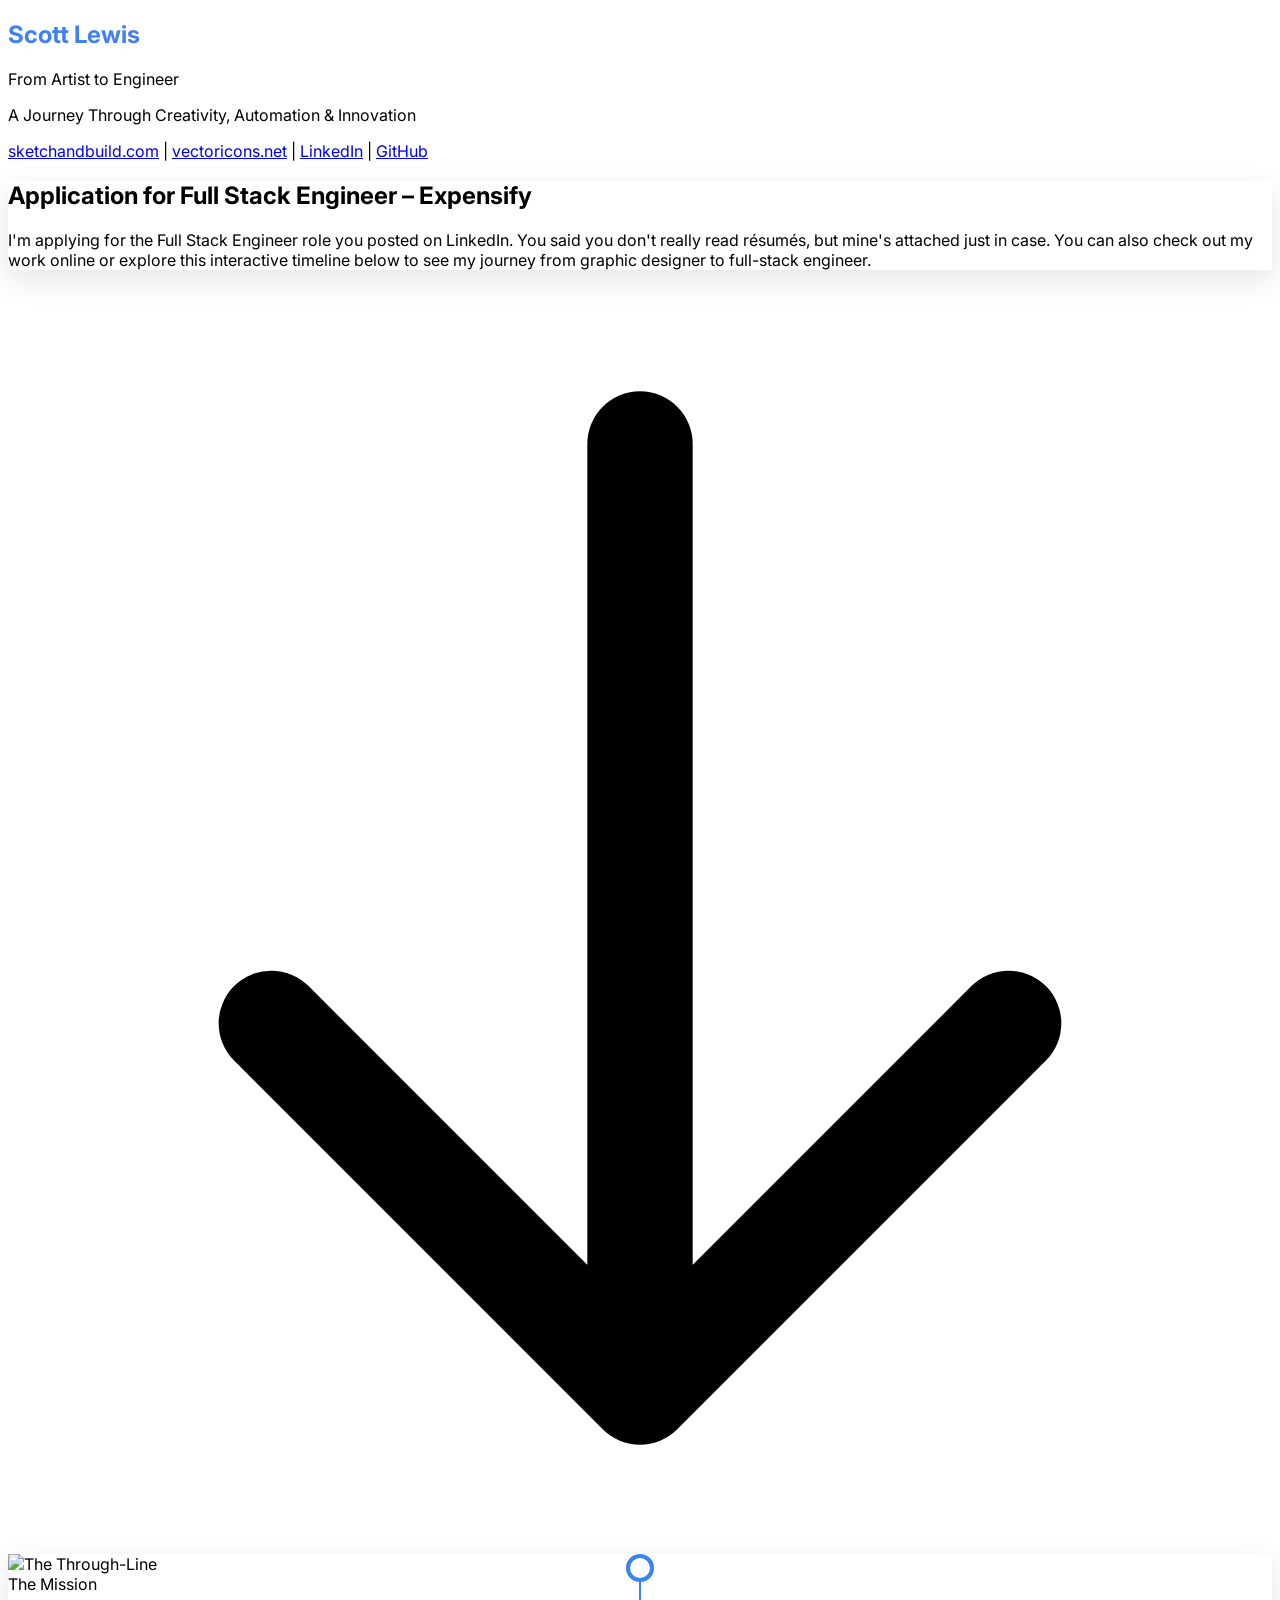
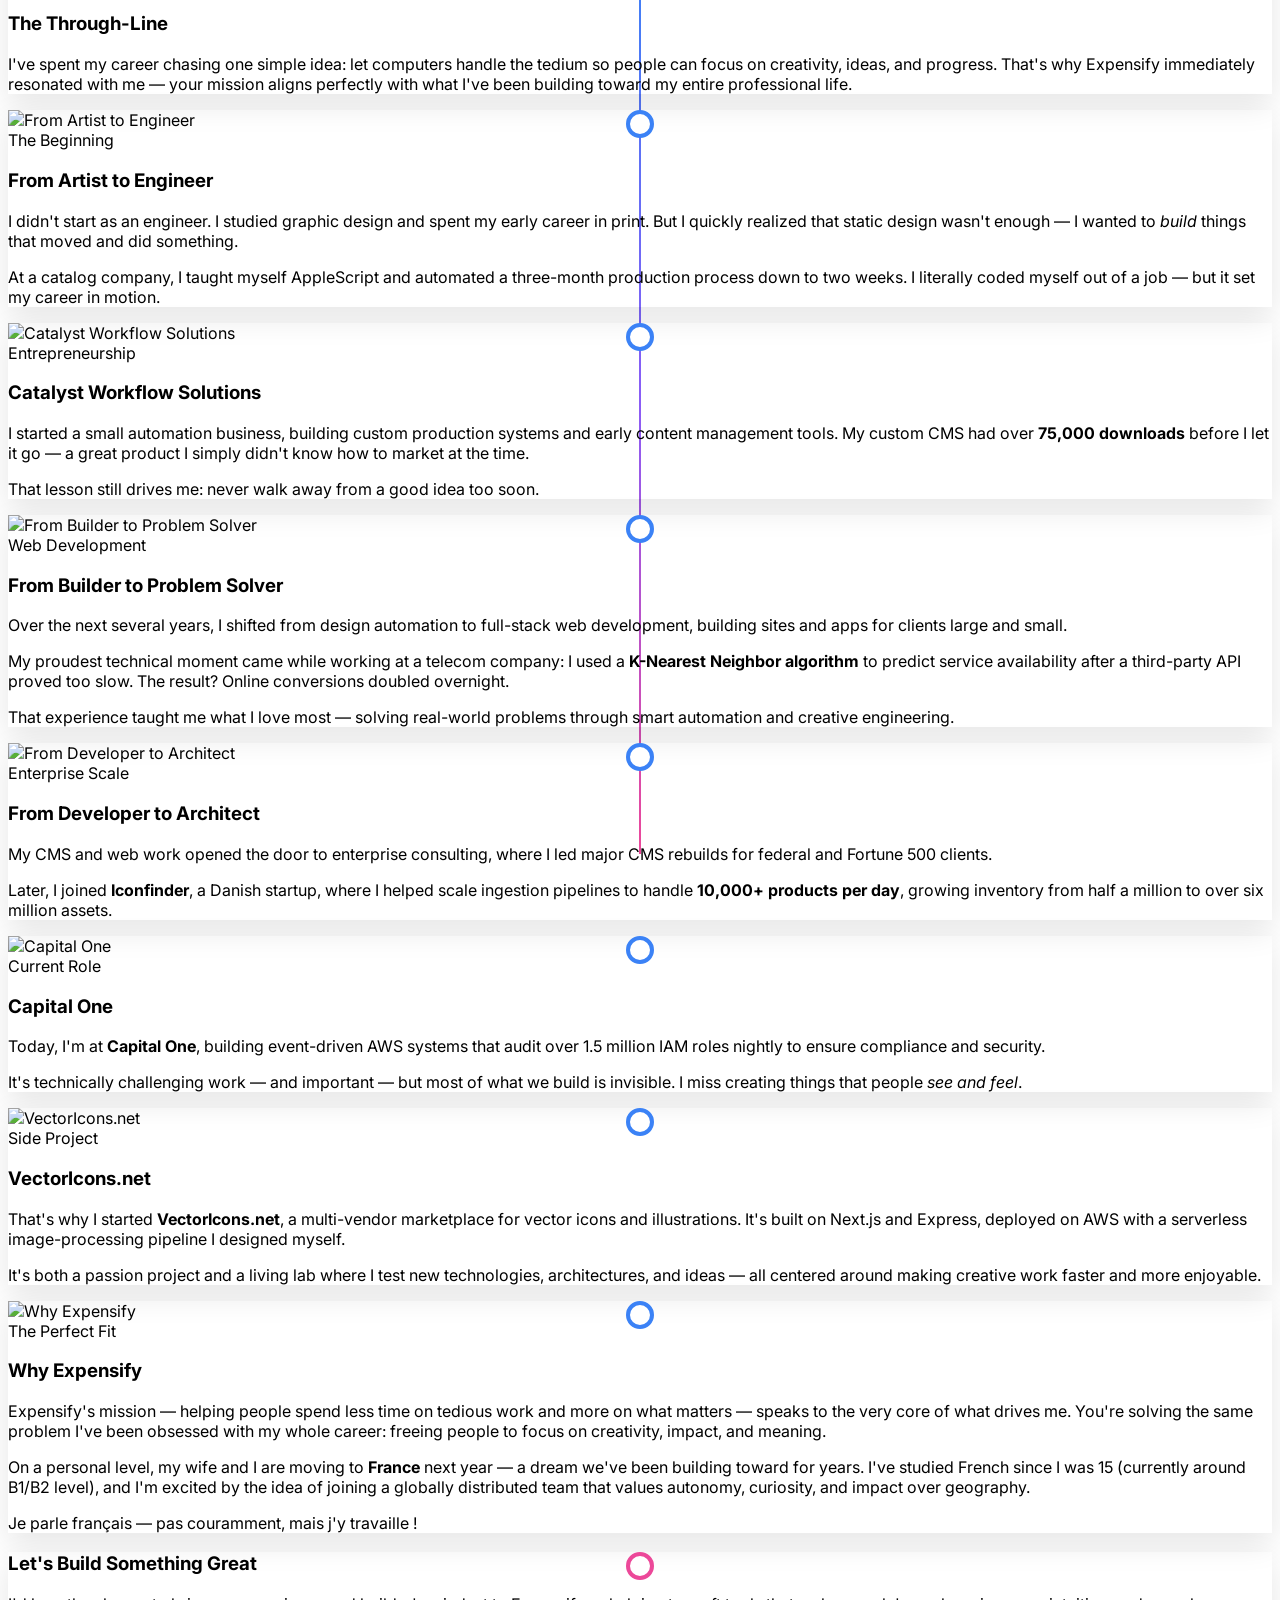
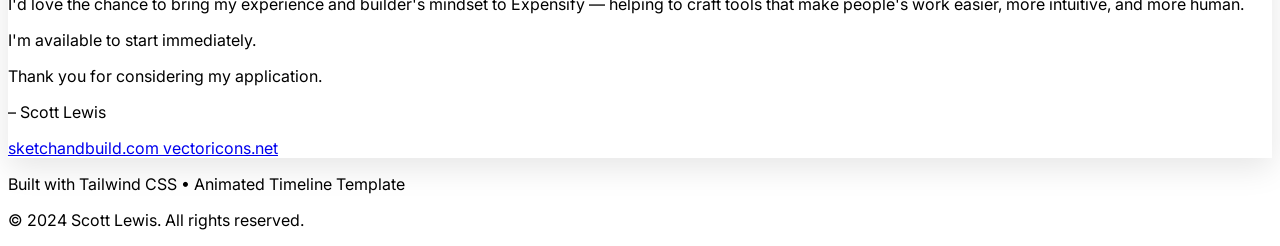
==== index.html @ 3b3d5255 "Add animated career timeline template Created a beautiful single-page scrollable timeline template w" ====
<!DOCTYPE html>
<html lang="en">
<head>
    <meta charset="UTF-8">
    <meta name="viewport" content="width=device-width, initial-scale=1.0">
    <title>Scott Lewis - Career Timeline</title>
    <script src="https://cdn.tailwindcss.com"></script>
    <style>
        @import url('https://fonts.googleapis.com/css2?family=Inter:wght@300;400;600;700&display=swap');

        * {
            font-family: 'Inter', sans-serif;
        }

        .timeline-item {
            opacity: 0;
            transform: translateY(50px);
            transition: opacity 0.8s ease-out, transform 0.8s ease-out;
        }

        .timeline-item.visible {
            opacity: 1;
            transform: translateY(0);
        }

        .timeline-line {
            position: absolute;
            left: 50%;
            transform: translateX(-50%);
            width: 2px;
            height: 100%;
            background: linear-gradient(to bottom, #3b82f6, #8b5cf6, #ec4899);
        }

        @media (max-width: 768px) {
            .timeline-line {
                left: 30px;
            }
        }

        .timeline-dot {
            width: 20px;
            height: 20px;
            border-radius: 50%;
            background: white;
            border: 4px solid #3b82f6;
            position: absolute;
            left: 50%;
            transform: translateX(-50%);
            z-index: 10;
        }

        @media (max-width: 768px) {
            .timeline-dot {
                left: 30px;
            }
        }

        .scroll-smooth {
            scroll-behavior: smooth;
        }

        .gradient-text {
            background: linear-gradient(135deg, #3b82f6, #8b5cf6);
            -webkit-background-clip: text;
            -webkit-text-fill-color: transparent;
            background-clip: text;
        }

        .card-shadow {
            box-shadow: 0 10px 30px rgba(0, 0, 0, 0.1);
            transition: transform 0.3s ease, box-shadow 0.3s ease;
        }

        .card-shadow:hover {
            transform: translateY(-5px);
            box-shadow: 0 20px 40px rgba(0, 0, 0, 0.15);
        }
    </style>
</head>
<body class="bg-gradient-to-br from-slate-50 to-slate-100 scroll-smooth">

    <!-- Hero Section -->
    <section class="min-h-screen flex items-center justify-center px-4 py-20">
        <div class="text-center max-w-4xl mx-auto timeline-item">
            <h1 class="text-6xl md:text-7xl font-bold mb-6 gradient-text">Scott Lewis</h1>
            <p class="text-2xl md:text-3xl text-gray-700 mb-4">From Artist to Engineer</p>
            <p class="text-xl text-gray-600 mb-8">A Journey Through Creativity, Automation & Innovation</p>

            <div class="flex flex-wrap justify-center gap-4 mb-12">
                <a href="https://sketchandbuild.com" target="_blank" class="text-blue-600 hover:text-blue-700 underline">sketchandbuild.com</a>
                <span class="text-gray-400">|</span>
                <a href="https://vectoricons.net" target="_blank" class="text-blue-600 hover:text-blue-700 underline">vectoricons.net</a>
                <span class="text-gray-400">|</span>
                <a href="https://www.linkedin.com/in/scott-lewis-full-stack/" target="_blank" class="text-blue-600 hover:text-blue-700 underline">LinkedIn</a>
                <span class="text-gray-400">|</span>
                <a href="https://github.com/iconifyit" target="_blank" class="text-blue-600 hover:text-blue-700 underline">GitHub</a>
            </div>

            <div class="bg-white rounded-lg p-8 card-shadow max-w-3xl mx-auto">
                <h2 class="text-2xl font-bold text-gray-800 mb-4">Application for Full Stack Engineer – Expensify</h2>
                <p class="text-gray-700 leading-relaxed">
                    I'm applying for the Full Stack Engineer role you posted on LinkedIn. You said you don't really read résumés,
                    but mine's attached just in case. You can also check out my work online or explore this interactive timeline below
                    to see my journey from graphic designer to full-stack engineer.
                </p>
            </div>

            <div class="mt-12">
                <svg class="w-8 h-8 mx-auto text-blue-500 animate-bounce" fill="none" stroke="currentColor" viewBox="0 0 24 24">
                    <path stroke-linecap="round" stroke-linejoin="round" stroke-width="2" d="M19 14l-7 7m0 0l-7-7m7 7V3"></path>
                </svg>
            </div>
        </div>
    </section>

    <!-- Timeline Section -->
    <section class="relative py-20 px-4">
        <div class="max-w-6xl mx-auto">
            <!-- Timeline Line -->
            <div class="timeline-line hidden md:block"></div>

            <!-- The Through-Line -->
            <div class="timeline-item mb-32 relative">
                <div class="timeline-dot hidden md:block"></div>
                <div class="md:w-1/2 md:ml-auto md:pl-12">
                    <div class="bg-white rounded-lg p-8 card-shadow">
                        <div class="mb-6">
                            <img src="https://images.unsplash.com/photo-1451187580459-43490279c0fa?w=800&h=400&fit=crop"
                                 alt="The Through-Line"
                                 class="w-full h-48 object-cover rounded-lg">
                        </div>
                        <span class="inline-block bg-blue-100 text-blue-800 text-sm font-semibold px-3 py-1 rounded-full mb-4">
                            The Mission
                        </span>
                        <h3 class="text-3xl font-bold text-gray-800 mb-4">The Through-Line</h3>
                        <p class="text-gray-700 leading-relaxed">
                            I've spent my career chasing one simple idea: let computers handle the tedium so people can focus on
                            creativity, ideas, and progress. That's why Expensify immediately resonated with me — your mission
                            aligns perfectly with what I've been building toward my entire professional life.
                        </p>
                    </div>
                </div>
            </div>

            <!-- From Artist to Engineer -->
            <div class="timeline-item mb-32 relative">
                <div class="timeline-dot hidden md:block"></div>
                <div class="md:w-1/2 md:pr-12">
                    <div class="bg-white rounded-lg p-8 card-shadow">
                        <div class="mb-6">
                            <img src="https://images.unsplash.com/photo-1513542789411-b6a5d4f31634?w=800&h=400&fit=crop"
                                 alt="From Artist to Engineer"
                                 class="w-full h-48 object-cover rounded-lg">
                        </div>
                        <span class="inline-block bg-purple-100 text-purple-800 text-sm font-semibold px-3 py-1 rounded-full mb-4">
                            The Beginning
                        </span>
                        <h3 class="text-3xl font-bold text-gray-800 mb-4">From Artist to Engineer</h3>
                        <p class="text-gray-700 leading-relaxed mb-4">
                            I didn't start as an engineer. I studied graphic design and spent my early career in print. But I quickly
                            realized that static design wasn't enough — I wanted to <em>build</em> things that moved and did something.
                        </p>
                        <p class="text-gray-700 leading-relaxed">
                            At a catalog company, I taught myself AppleScript and automated a three-month production process down to
                            two weeks. I literally coded myself out of a job — but it set my career in motion.
                        </p>
                    </div>
                </div>
            </div>

            <!-- Catalyst Workflow Solutions -->
            <div class="timeline-item mb-32 relative">
                <div class="timeline-dot hidden md:block"></div>
                <div class="md:w-1/2 md:ml-auto md:pl-12">
                    <div class="bg-white rounded-lg p-8 card-shadow">
                        <div class="mb-6">
                            <img src="https://images.unsplash.com/photo-1460925895917-afdab827c52f?w=800&h=400&fit=crop"
                                 alt="Catalyst Workflow Solutions"
                                 class="w-full h-48 object-cover rounded-lg">
                        </div>
                        <span class="inline-block bg-green-100 text-green-800 text-sm font-semibold px-3 py-1 rounded-full mb-4">
                            Entrepreneurship
                        </span>
                        <h3 class="text-3xl font-bold text-gray-800 mb-4">Catalyst Workflow Solutions</h3>
                        <p class="text-gray-700 leading-relaxed mb-4">
                            I started a small automation business, building custom production systems and early content management tools.
                            My custom CMS had over <strong>75,000 downloads</strong> before I let it go — a great product I simply didn't
                            know how to market at the time.
                        </p>
                        <p class="text-gray-700 leading-relaxed">
                            That lesson still drives me: never walk away from a good idea too soon.
                        </p>
                    </div>
                </div>
            </div>

            <!-- From Builder to Problem Solver -->
            <div class="timeline-item mb-32 relative">
                <div class="timeline-dot hidden md:block"></div>
                <div class="md:w-1/2 md:pr-12">
                    <div class="bg-white rounded-lg p-8 card-shadow">
                        <div class="mb-6">
                            <img src="https://images.unsplash.com/photo-1551288049-bebda4e38f71?w=800&h=400&fit=crop"
                                 alt="From Builder to Problem Solver"
                                 class="w-full h-48 object-cover rounded-lg">
                        </div>
                        <span class="inline-block bg-orange-100 text-orange-800 text-sm font-semibold px-3 py-1 rounded-full mb-4">
                            Web Development
                        </span>
                        <h3 class="text-3xl font-bold text-gray-800 mb-4">From Builder to Problem Solver</h3>
                        <p class="text-gray-700 leading-relaxed mb-4">
                            Over the next several years, I shifted from design automation to full-stack web development, building sites
                            and apps for clients large and small.
                        </p>
                        <p class="text-gray-700 leading-relaxed mb-4">
                            My proudest technical moment came while working at a telecom company: I used a <strong>K-Nearest Neighbor
                            algorithm</strong> to predict service availability after a third-party API proved too slow. The result?
                            Online conversions doubled overnight.
                        </p>
                        <p class="text-gray-700 leading-relaxed">
                            That experience taught me what I love most — solving real-world problems through smart automation and
                            creative engineering.
                        </p>
                    </div>
                </div>
            </div>

            <!-- From Developer to Architect -->
            <div class="timeline-item mb-32 relative">
                <div class="timeline-dot hidden md:block"></div>
                <div class="md:w-1/2 md:ml-auto md:pl-12">
                    <div class="bg-white rounded-lg p-8 card-shadow">
                        <div class="mb-6">
                            <img src="https://images.unsplash.com/photo-1558494949-ef010cbdcc31?w=800&h=400&fit=crop"
                                 alt="From Developer to Architect"
                                 class="w-full h-48 object-cover rounded-lg">
                        </div>
                        <span class="inline-block bg-indigo-100 text-indigo-800 text-sm font-semibold px-3 py-1 rounded-full mb-4">
                            Enterprise Scale
                        </span>
                        <h3 class="text-3xl font-bold text-gray-800 mb-4">From Developer to Architect</h3>
                        <p class="text-gray-700 leading-relaxed mb-4">
                            My CMS and web work opened the door to enterprise consulting, where I led major CMS rebuilds for federal
                            and Fortune 500 clients.
                        </p>
                        <p class="text-gray-700 leading-relaxed">
                            Later, I joined <strong>Iconfinder</strong>, a Danish startup, where I helped scale ingestion pipelines
                            to handle <strong>10,000+ products per day</strong>, growing inventory from half a million to over six
                            million assets.
                        </p>
                    </div>
                </div>
            </div>

            <!-- Capital One -->
            <div class="timeline-item mb-32 relative">
                <div class="timeline-dot hidden md:block"></div>
                <div class="md:w-1/2 md:pr-12">
                    <div class="bg-white rounded-lg p-8 card-shadow">
                        <div class="mb-6">
                            <img src="https://images.unsplash.com/photo-1451187580459-43490279c0fa?w=800&h=400&fit=crop"
                                 alt="Capital One"
                                 class="w-full h-48 object-cover rounded-lg">
                        </div>
                        <span class="inline-block bg-red-100 text-red-800 text-sm font-semibold px-3 py-1 rounded-full mb-4">
                            Current Role
                        </span>
                        <h3 class="text-3xl font-bold text-gray-800 mb-4">Capital One</h3>
                        <p class="text-gray-700 leading-relaxed mb-4">
                            Today, I'm at <strong>Capital One</strong>, building event-driven AWS systems that audit over 1.5 million
                            IAM roles nightly to ensure compliance and security.
                        </p>
                        <p class="text-gray-700 leading-relaxed">
                            It's technically challenging work — and important — but most of what we build is invisible. I miss creating
                            things that people <em>see and feel</em>.
                        </p>
                    </div>
                </div>
            </div>

            <!-- VectorIcons.net -->
            <div class="timeline-item mb-32 relative">
                <div class="timeline-dot hidden md:block"></div>
                <div class="md:w-1/2 md:ml-auto md:pl-12">
                    <div class="bg-white rounded-lg p-8 card-shadow">
                        <div class="mb-6">
                            <img src="https://images.unsplash.com/photo-1558655146-9f40138edfeb?w=800&h=400&fit=crop"
                                 alt="VectorIcons.net"
                                 class="w-full h-48 object-cover rounded-lg">
                        </div>
                        <span class="inline-block bg-pink-100 text-pink-800 text-sm font-semibold px-3 py-1 rounded-full mb-4">
                            Side Project
                        </span>
                        <h3 class="text-3xl font-bold text-gray-800 mb-4">VectorIcons.net</h3>
                        <p class="text-gray-700 leading-relaxed mb-4">
                            That's why I started <strong>VectorIcons.net</strong>, a multi-vendor marketplace for vector icons and
                            illustrations. It's built on Next.js and Express, deployed on AWS with a serverless image-processing
                            pipeline I designed myself.
                        </p>
                        <p class="text-gray-700 leading-relaxed">
                            It's both a passion project and a living lab where I test new technologies, architectures, and ideas —
                            all centered around making creative work faster and more enjoyable.
                        </p>
                    </div>
                </div>
            </div>

            <!-- Why Expensify -->
            <div class="timeline-item mb-32 relative">
                <div class="timeline-dot hidden md:block"></div>
                <div class="md:w-1/2 md:pr-12">
                    <div class="bg-white rounded-lg p-8 card-shadow">
                        <div class="mb-6">
                            <img src="https://images.unsplash.com/photo-1522071820081-009f0129c71c?w=800&h=400&fit=crop"
                                 alt="Why Expensify"
                                 class="w-full h-48 object-cover rounded-lg">
                        </div>
                        <span class="inline-block bg-blue-100 text-blue-800 text-sm font-semibold px-3 py-1 rounded-full mb-4">
                            The Perfect Fit
                        </span>
                        <h3 class="text-3xl font-bold text-gray-800 mb-4">Why Expensify</h3>
                        <p class="text-gray-700 leading-relaxed mb-4">
                            Expensify's mission — helping people spend less time on tedious work and more on what matters — speaks
                            to the very core of what drives me. You're solving the same problem I've been obsessed with my whole
                            career: freeing people to focus on creativity, impact, and meaning.
                        </p>
                        <p class="text-gray-700 leading-relaxed">
                            On a personal level, my wife and I are moving to <strong>France</strong> next year — a dream we've been
                            building toward for years. I've studied French since I was 15 (currently around B1/B2 level), and I'm
                            excited by the idea of joining a globally distributed team that values autonomy, curiosity, and impact
                            over geography.
                        </p>
                        <p class="text-gray-700 leading-relaxed mt-4 italic">
                            Je parle français — pas couramment, mais j'y travaille !
                        </p>
                    </div>
                </div>
            </div>

            <!-- Closing -->
            <div class="timeline-item mb-20 relative">
                <div class="timeline-dot hidden md:block" style="border-color: #ec4899;"></div>
                <div class="md:w-1/2 md:ml-auto md:pl-12">
                    <div class="bg-gradient-to-br from-blue-500 to-purple-600 rounded-lg p-8 card-shadow text-white">
                        <h3 class="text-3xl font-bold mb-4">Let's Build Something Great</h3>
                        <p class="leading-relaxed mb-6">
                            I'd love the chance to bring my experience and builder's mindset to Expensify — helping to craft tools
                            that make people's work easier, more intuitive, and more human.
                        </p>
                        <p class="leading-relaxed mb-6">
                            I'm available to start immediately.
                        </p>
                        <p class="text-xl font-semibold">
                            Thank you for considering my application.
                        </p>
                        <p class="mt-6 text-2xl font-bold">
                            – Scott Lewis
                        </p>
                        <div class="flex flex-wrap gap-4 mt-6">
                            <a href="https://sketchandbuild.com" target="_blank"
                               class="bg-white text-blue-600 px-4 py-2 rounded-lg font-semibold hover:bg-gray-100 transition">
                                sketchandbuild.com
                            </a>
                            <a href="https://vectoricons.net" target="_blank"
                               class="bg-white text-purple-600 px-4 py-2 rounded-lg font-semibold hover:bg-gray-100 transition">
                                vectoricons.net
                            </a>
                        </div>
                    </div>
                </div>
            </div>

        </div>
    </section>

    <!-- Footer -->
    <footer class="bg-gray-900 text-white py-12 px-4">
        <div class="max-w-4xl mx-auto text-center">
            <p class="text-gray-400 mb-4">
                Built with Tailwind CSS • Animated Timeline Template
            </p>
            <p class="text-gray-500 text-sm">
                © 2024 Scott Lewis. All rights reserved.
            </p>
        </div>
    </footer>

    <script>
        // Intersection Observer for scroll animations
        const observerOptions = {
            threshold: 0.1,
            rootMargin: '0px 0px -100px 0px'
        };

        const observer = new IntersectionObserver((entries) => {
            entries.forEach(entry => {
                if (entry.isIntersecting) {
                    entry.target.classList.add('visible');
                }
            });
        }, observerOptions);

        // Observe all timeline items
        document.addEventListener('DOMContentLoaded', () => {
            const timelineItems = document.querySelectorAll('.timeline-item');
            timelineItems.forEach(item => {
                observer.observe(item);
            });
        });
    </script>
</body>
</html>
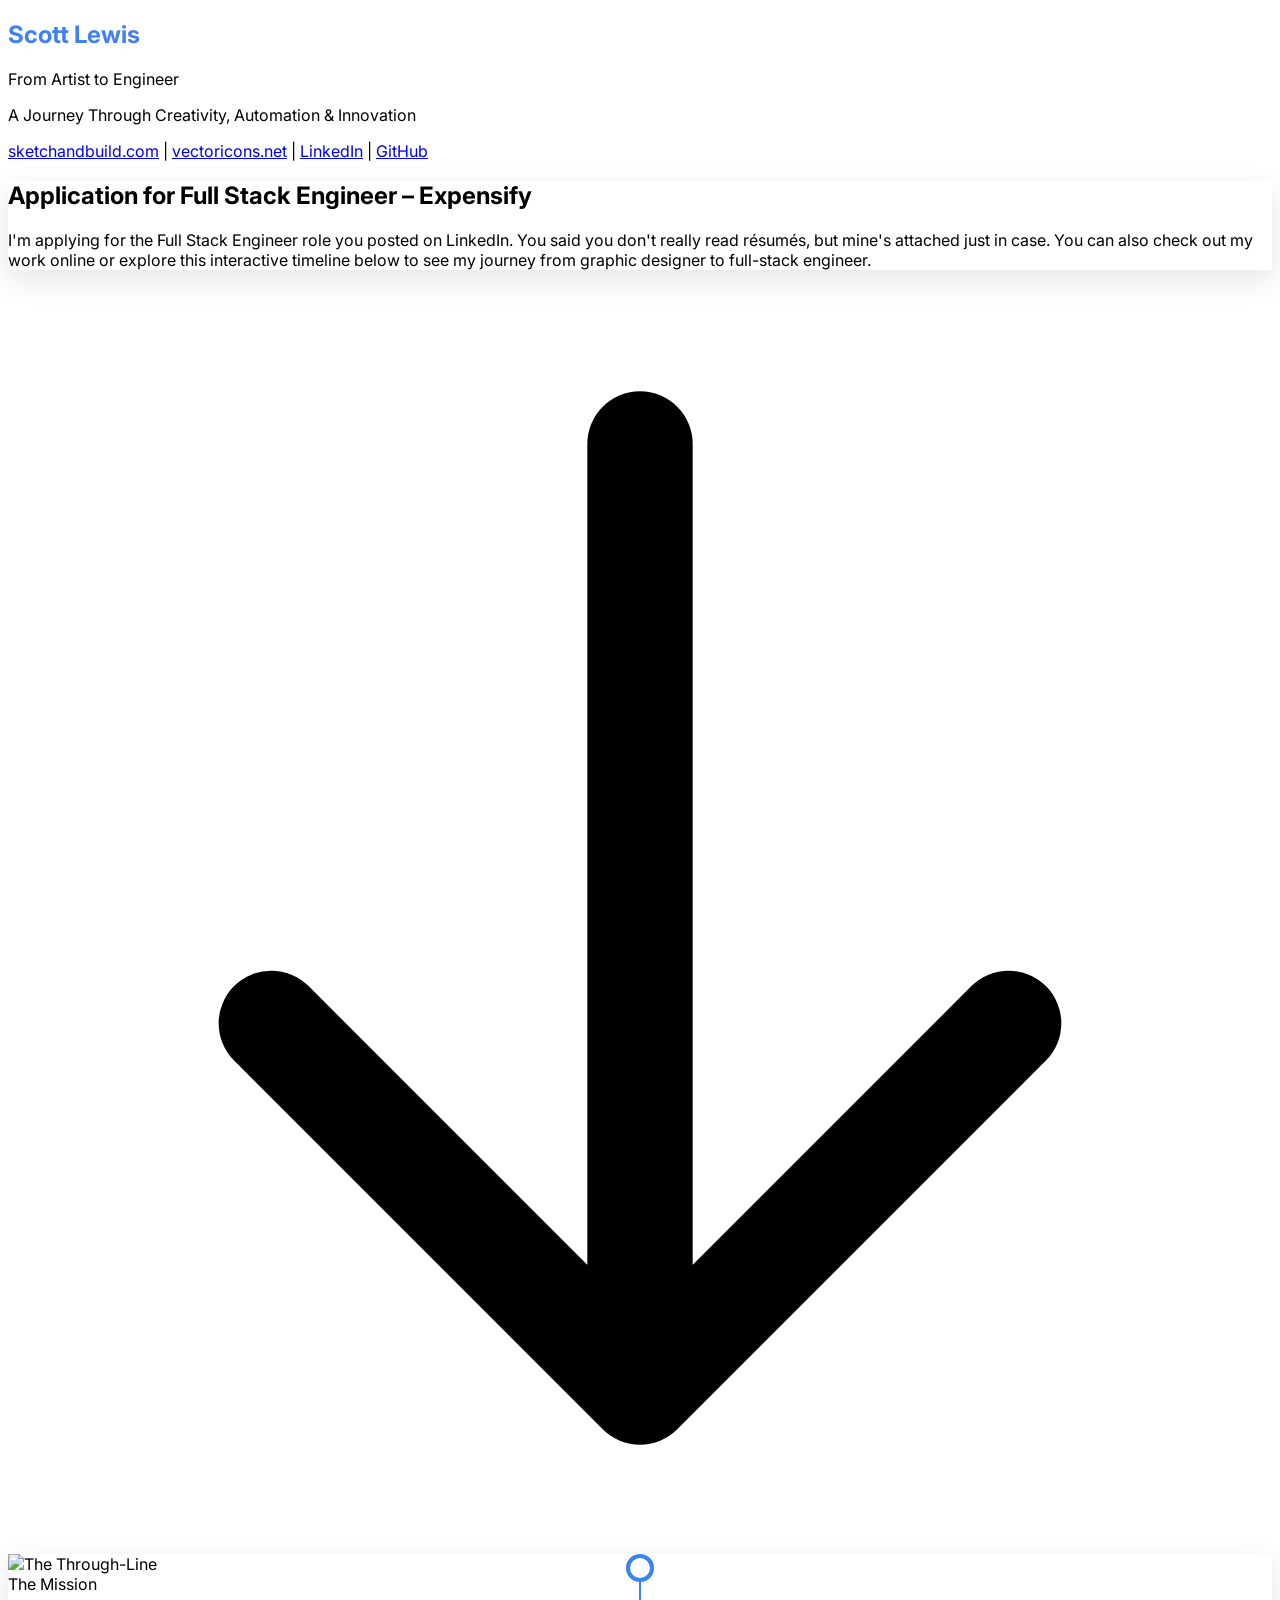
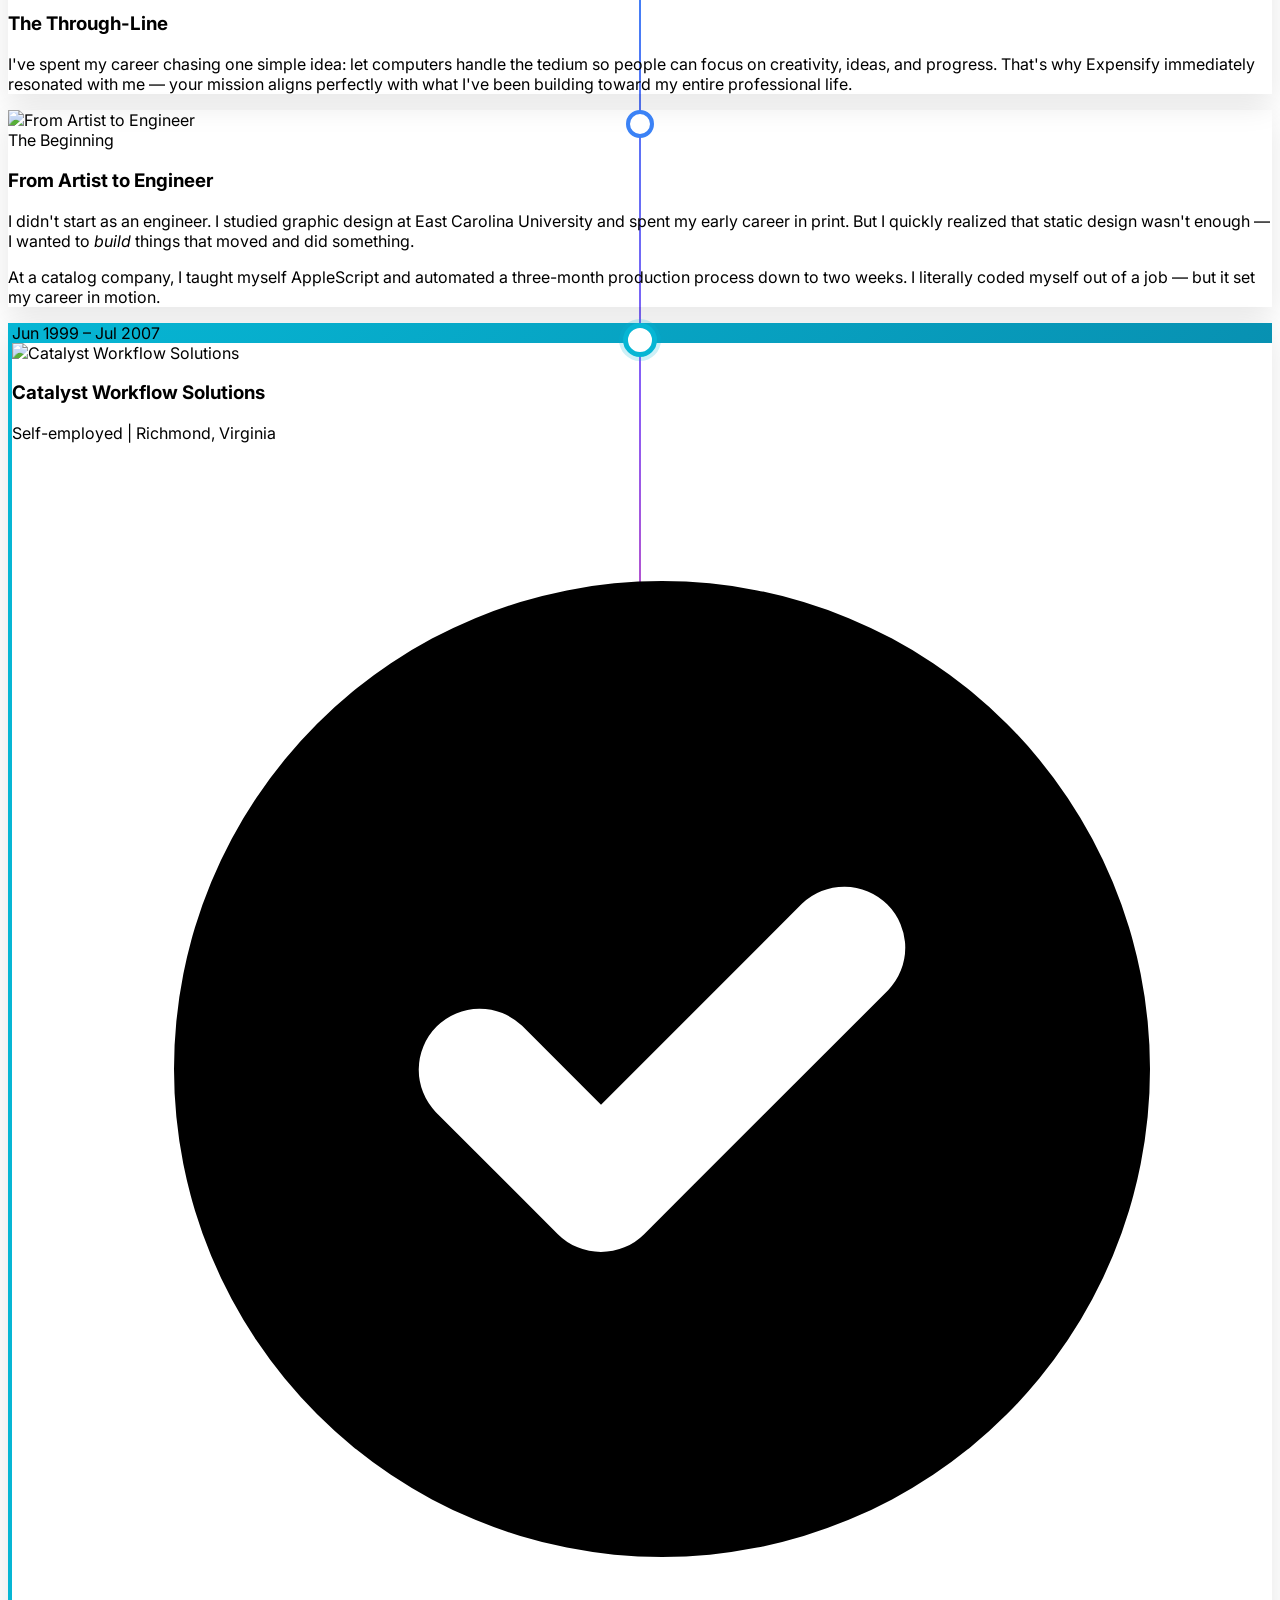
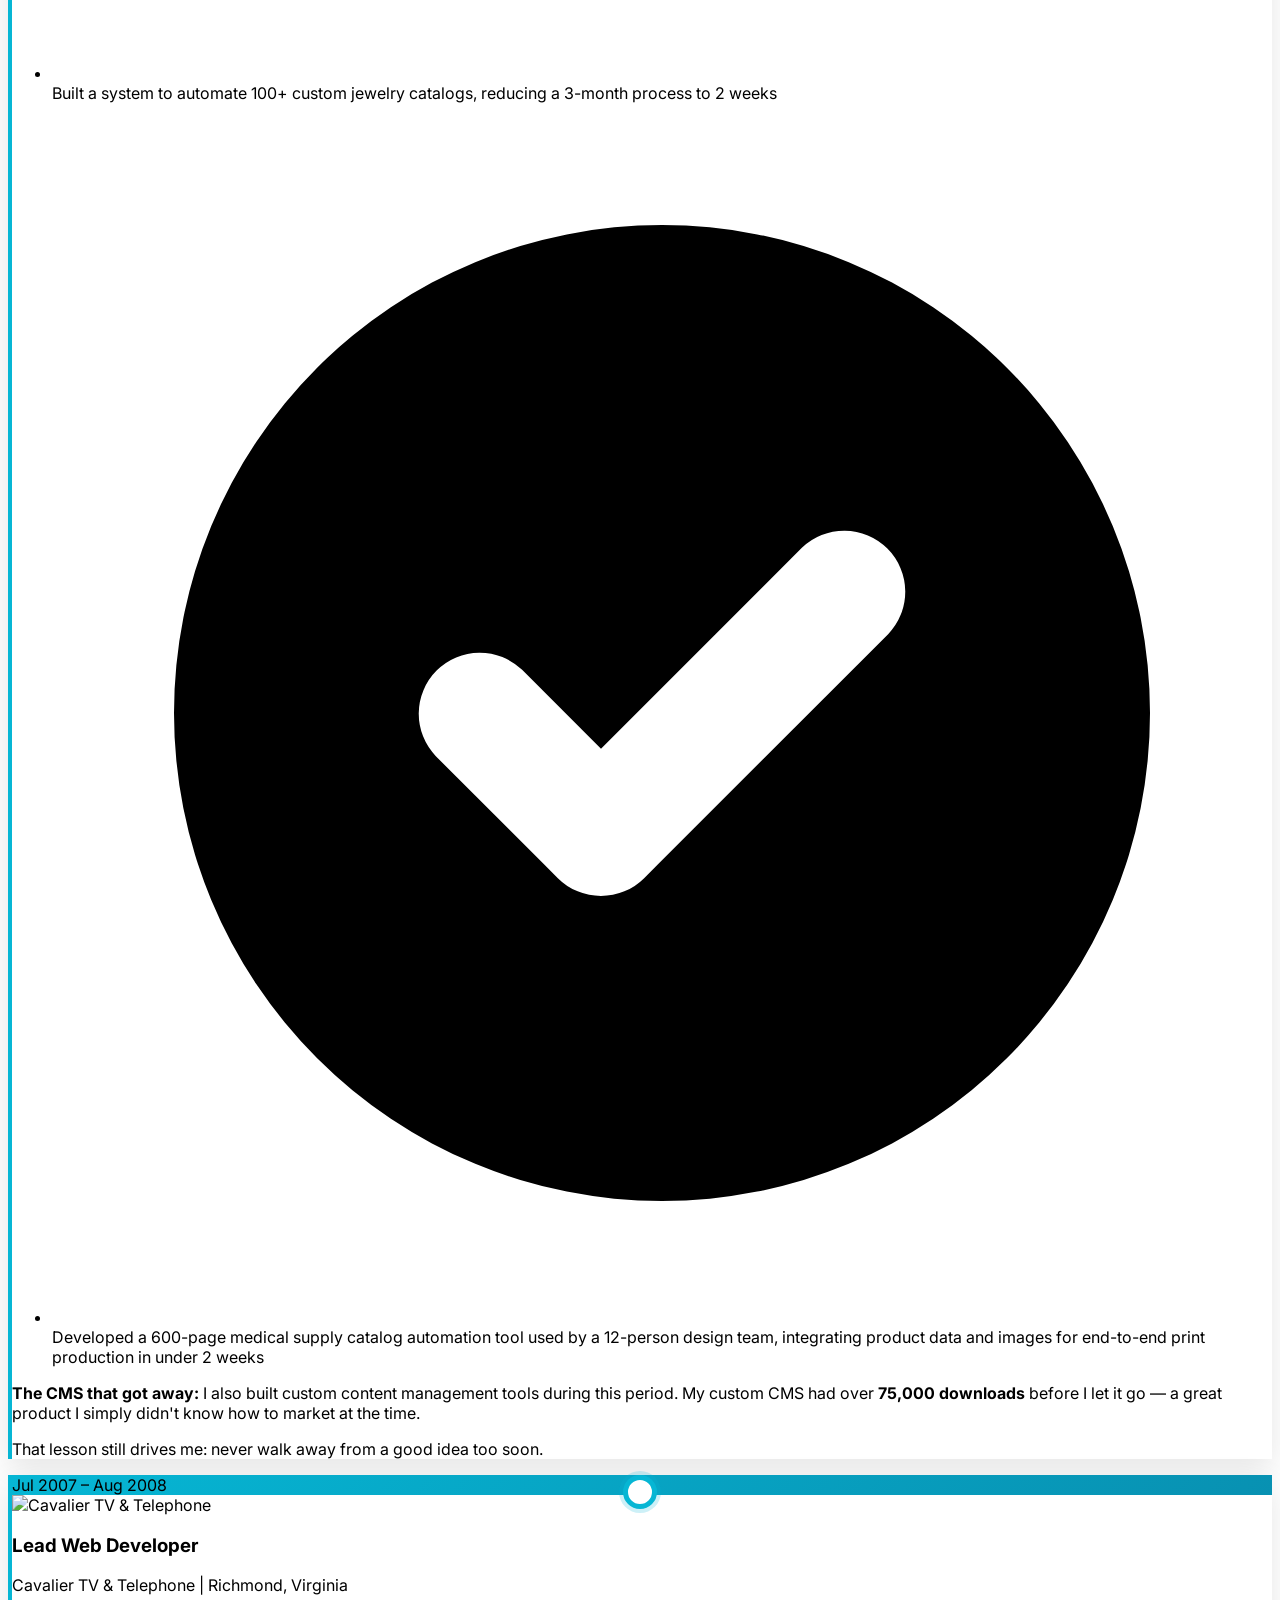
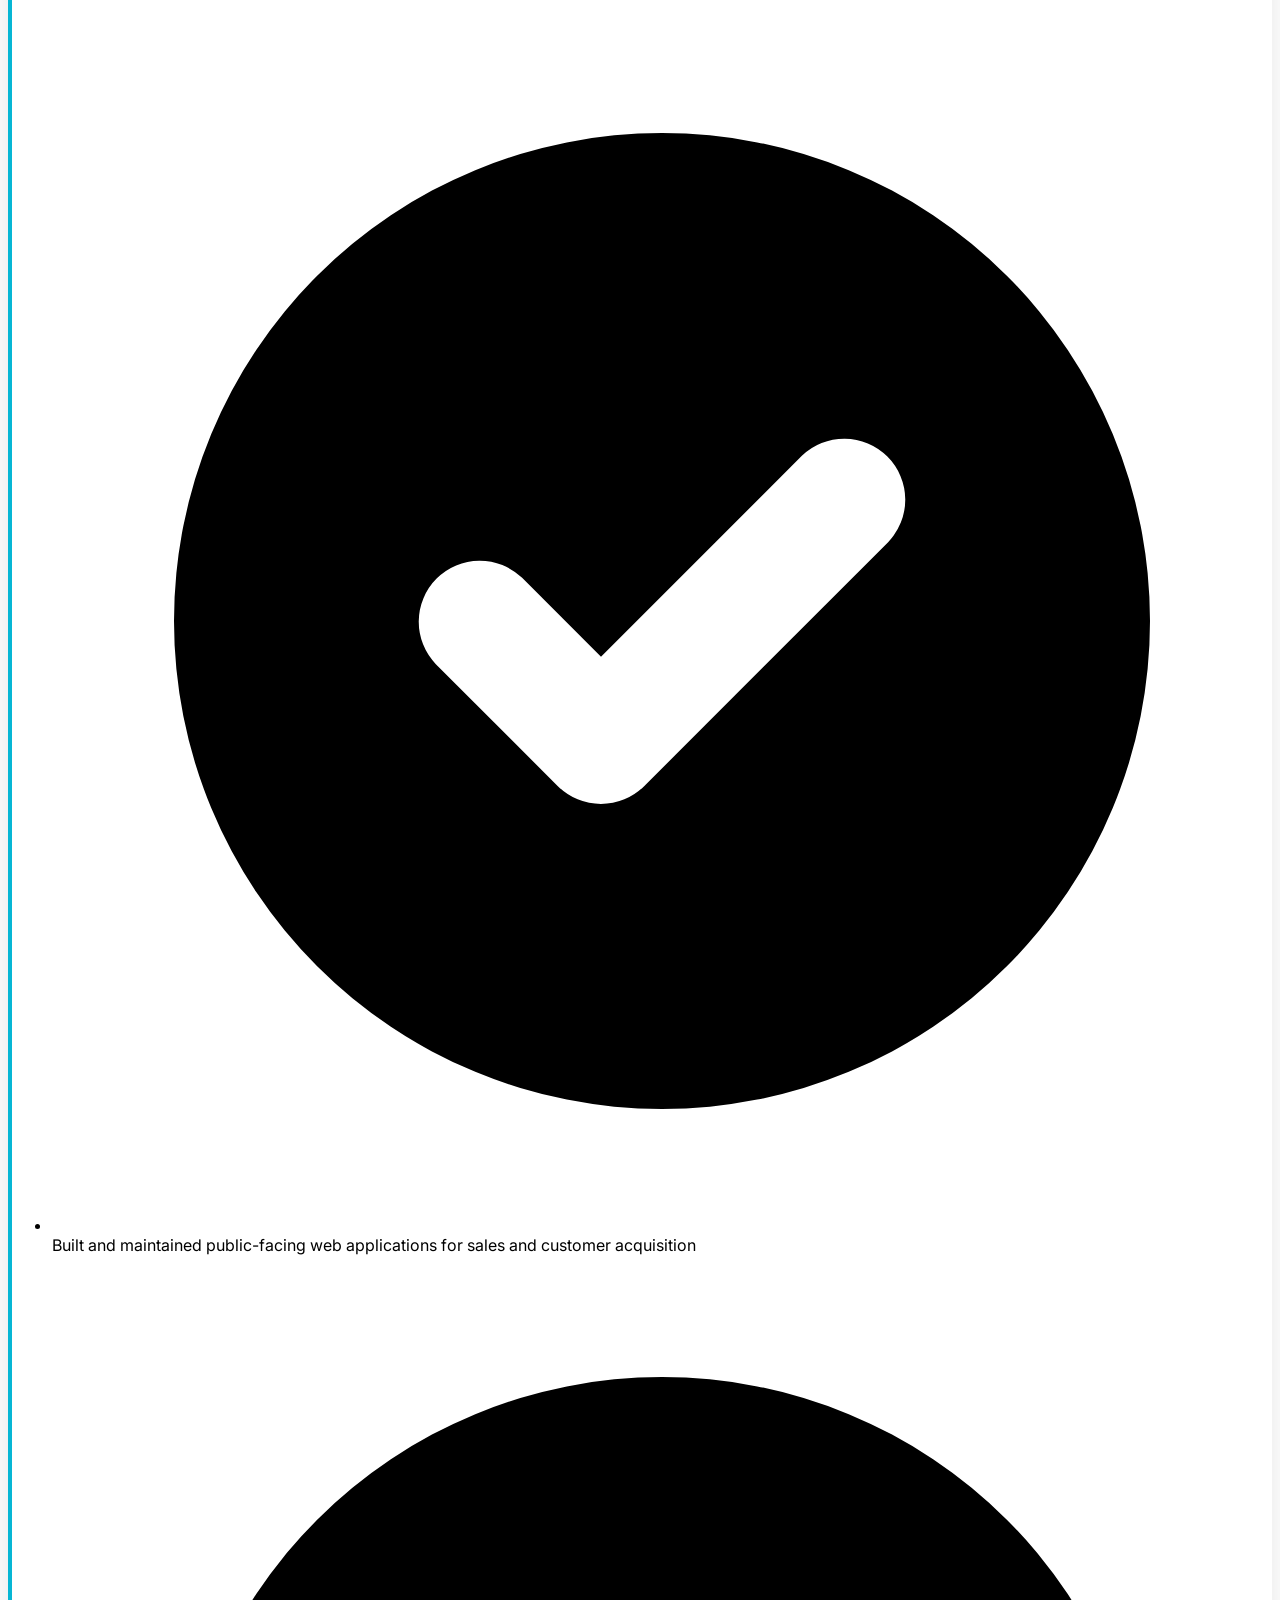
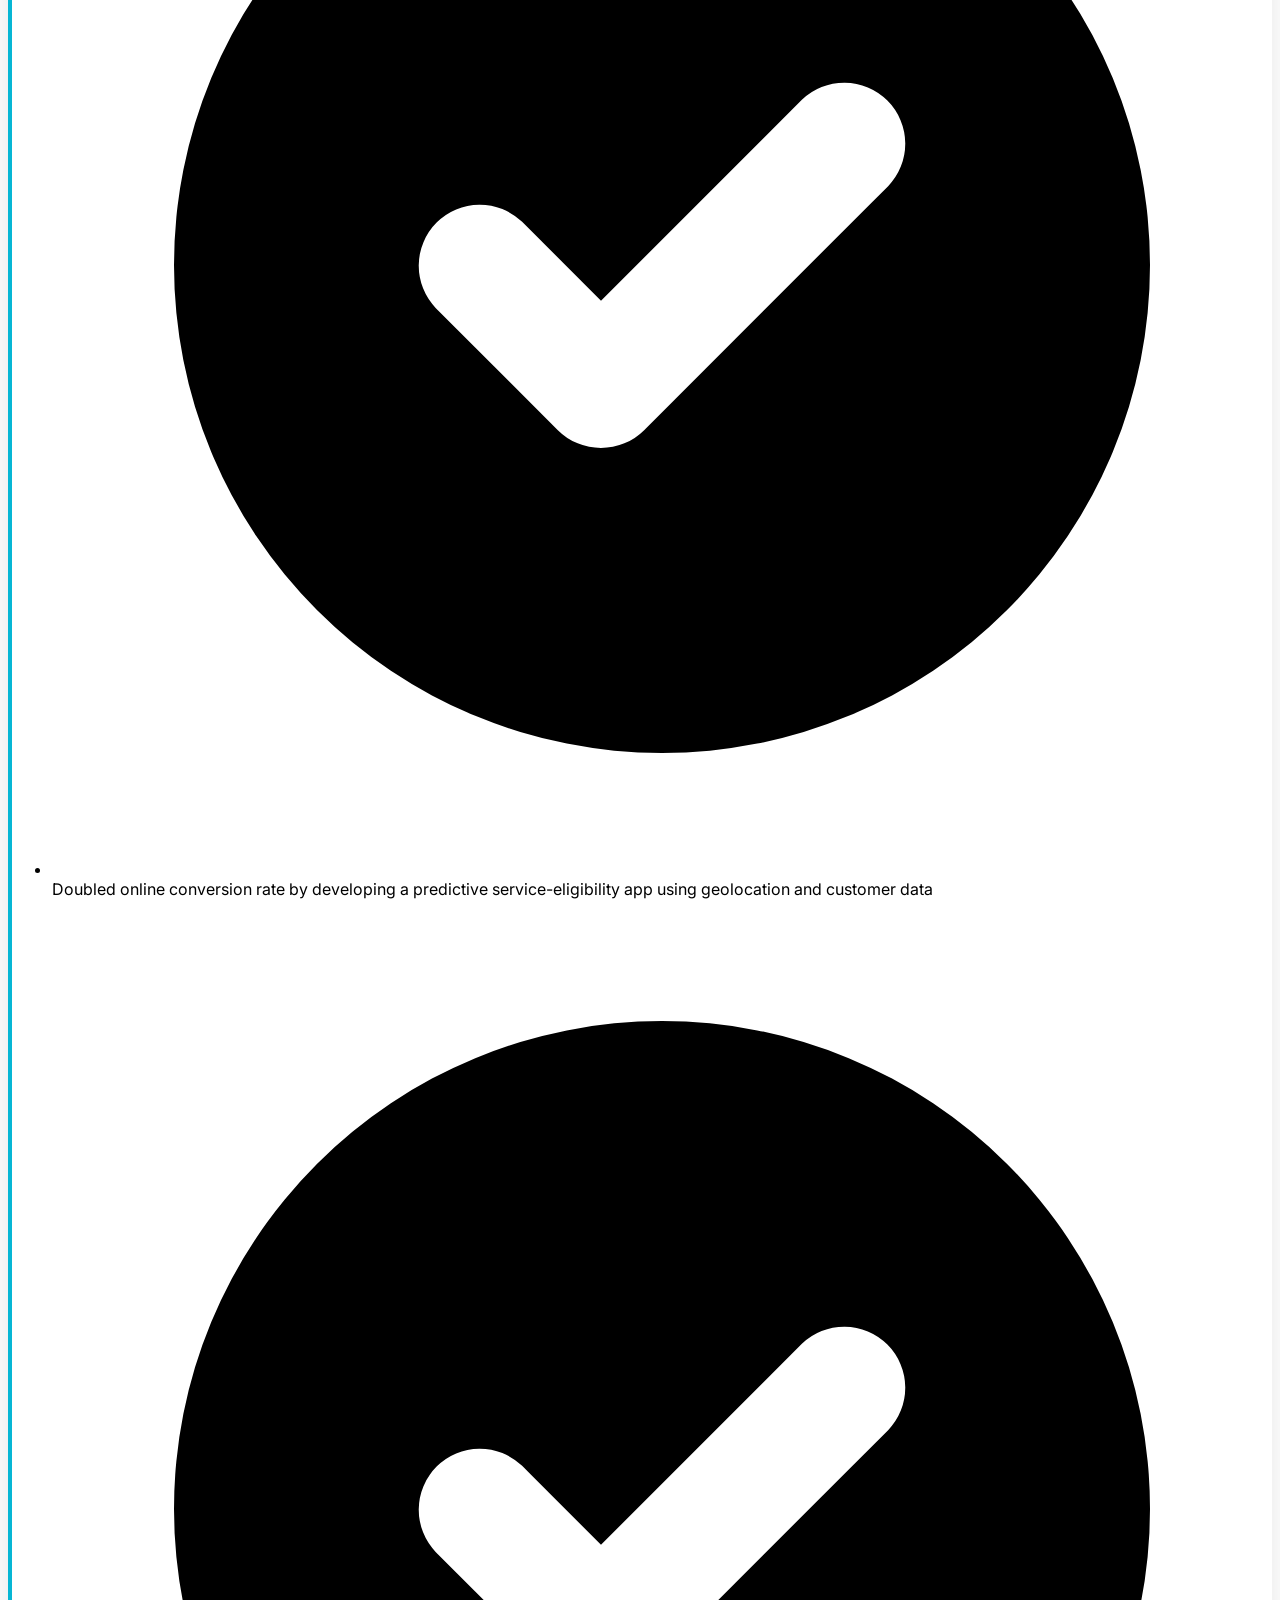
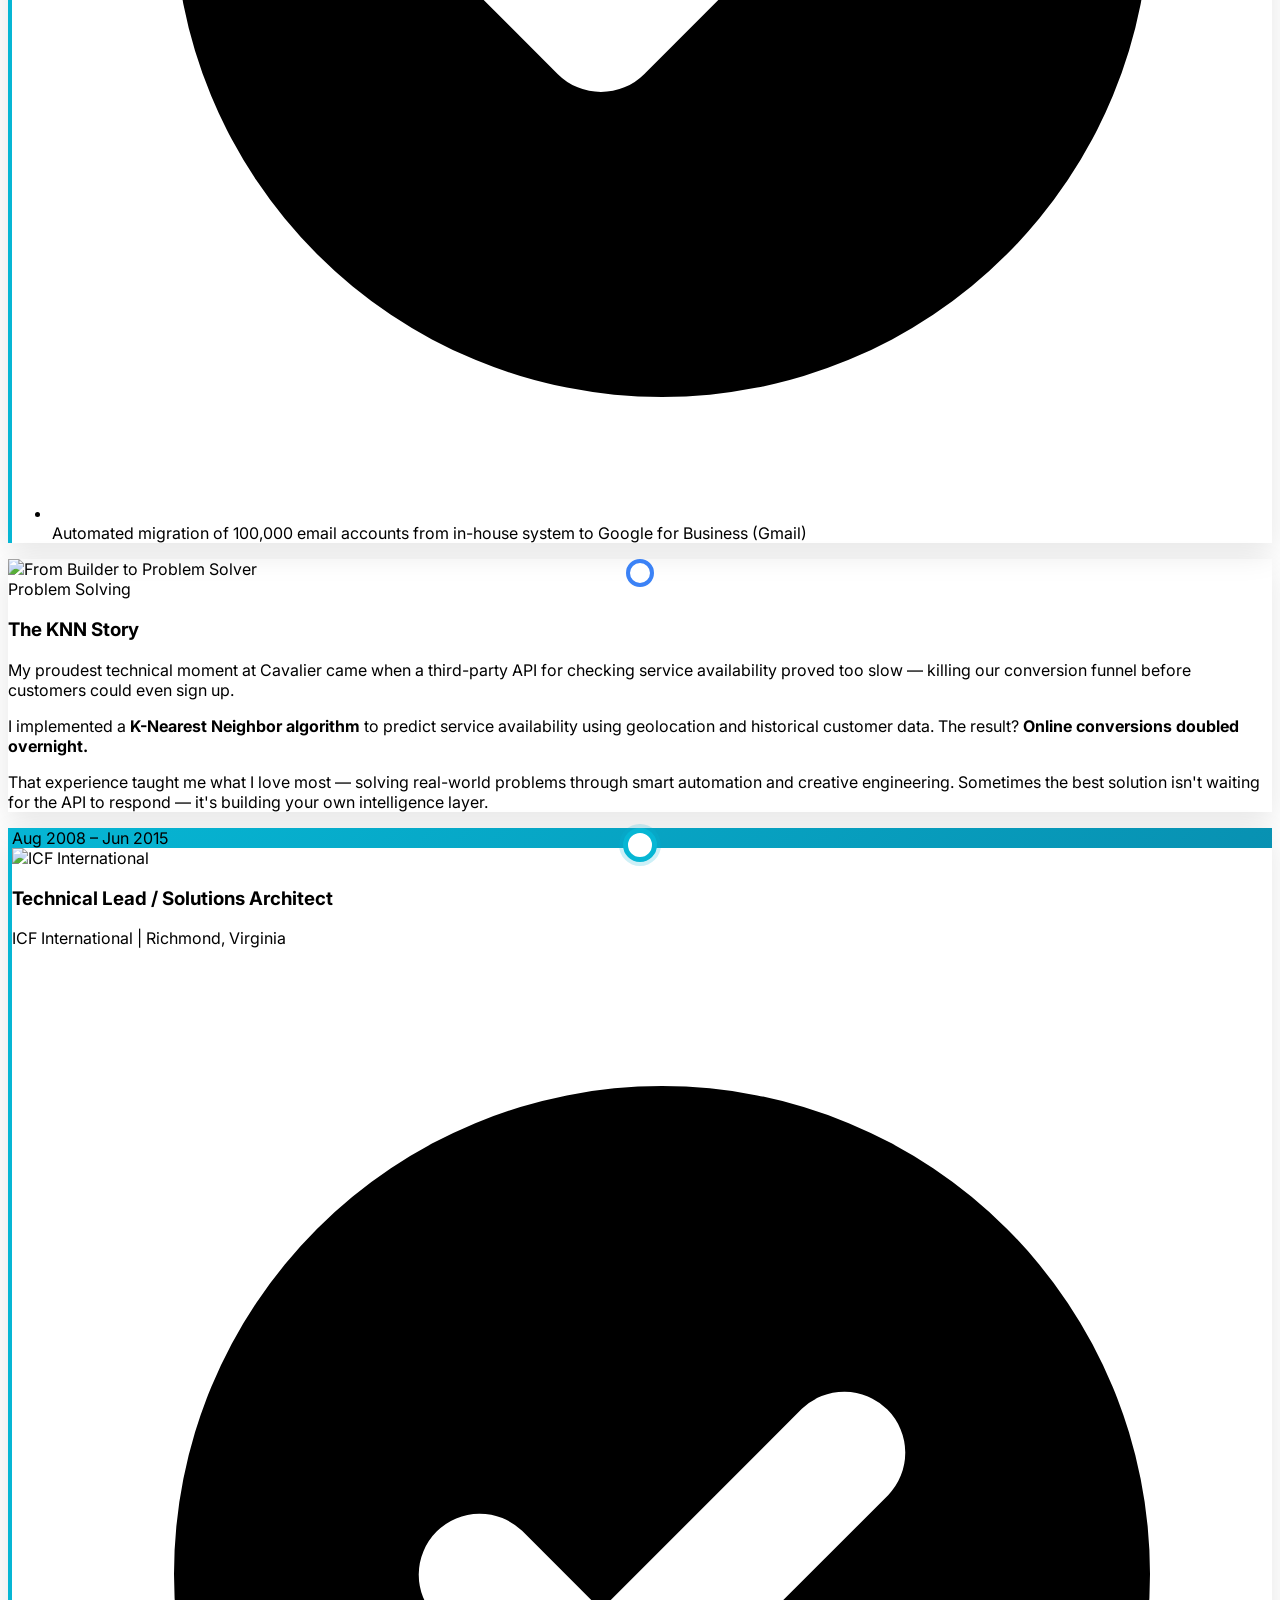
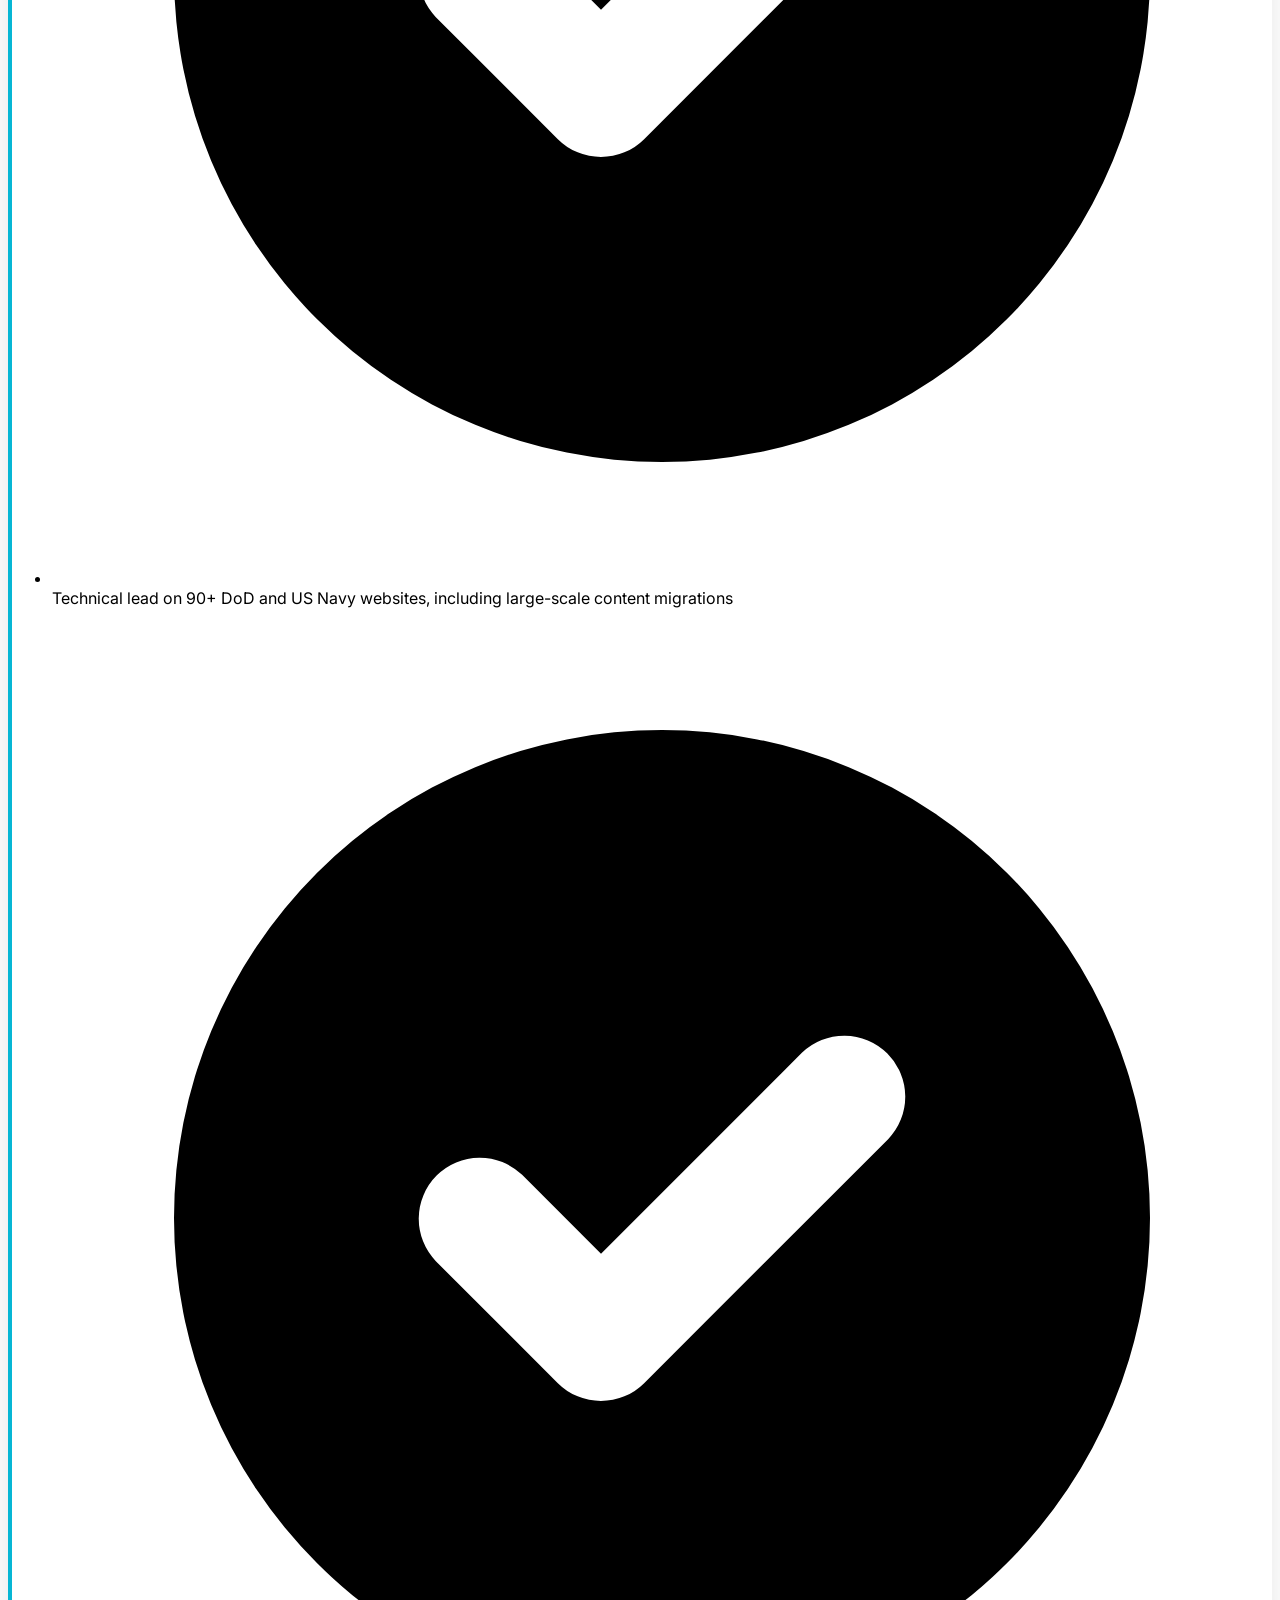
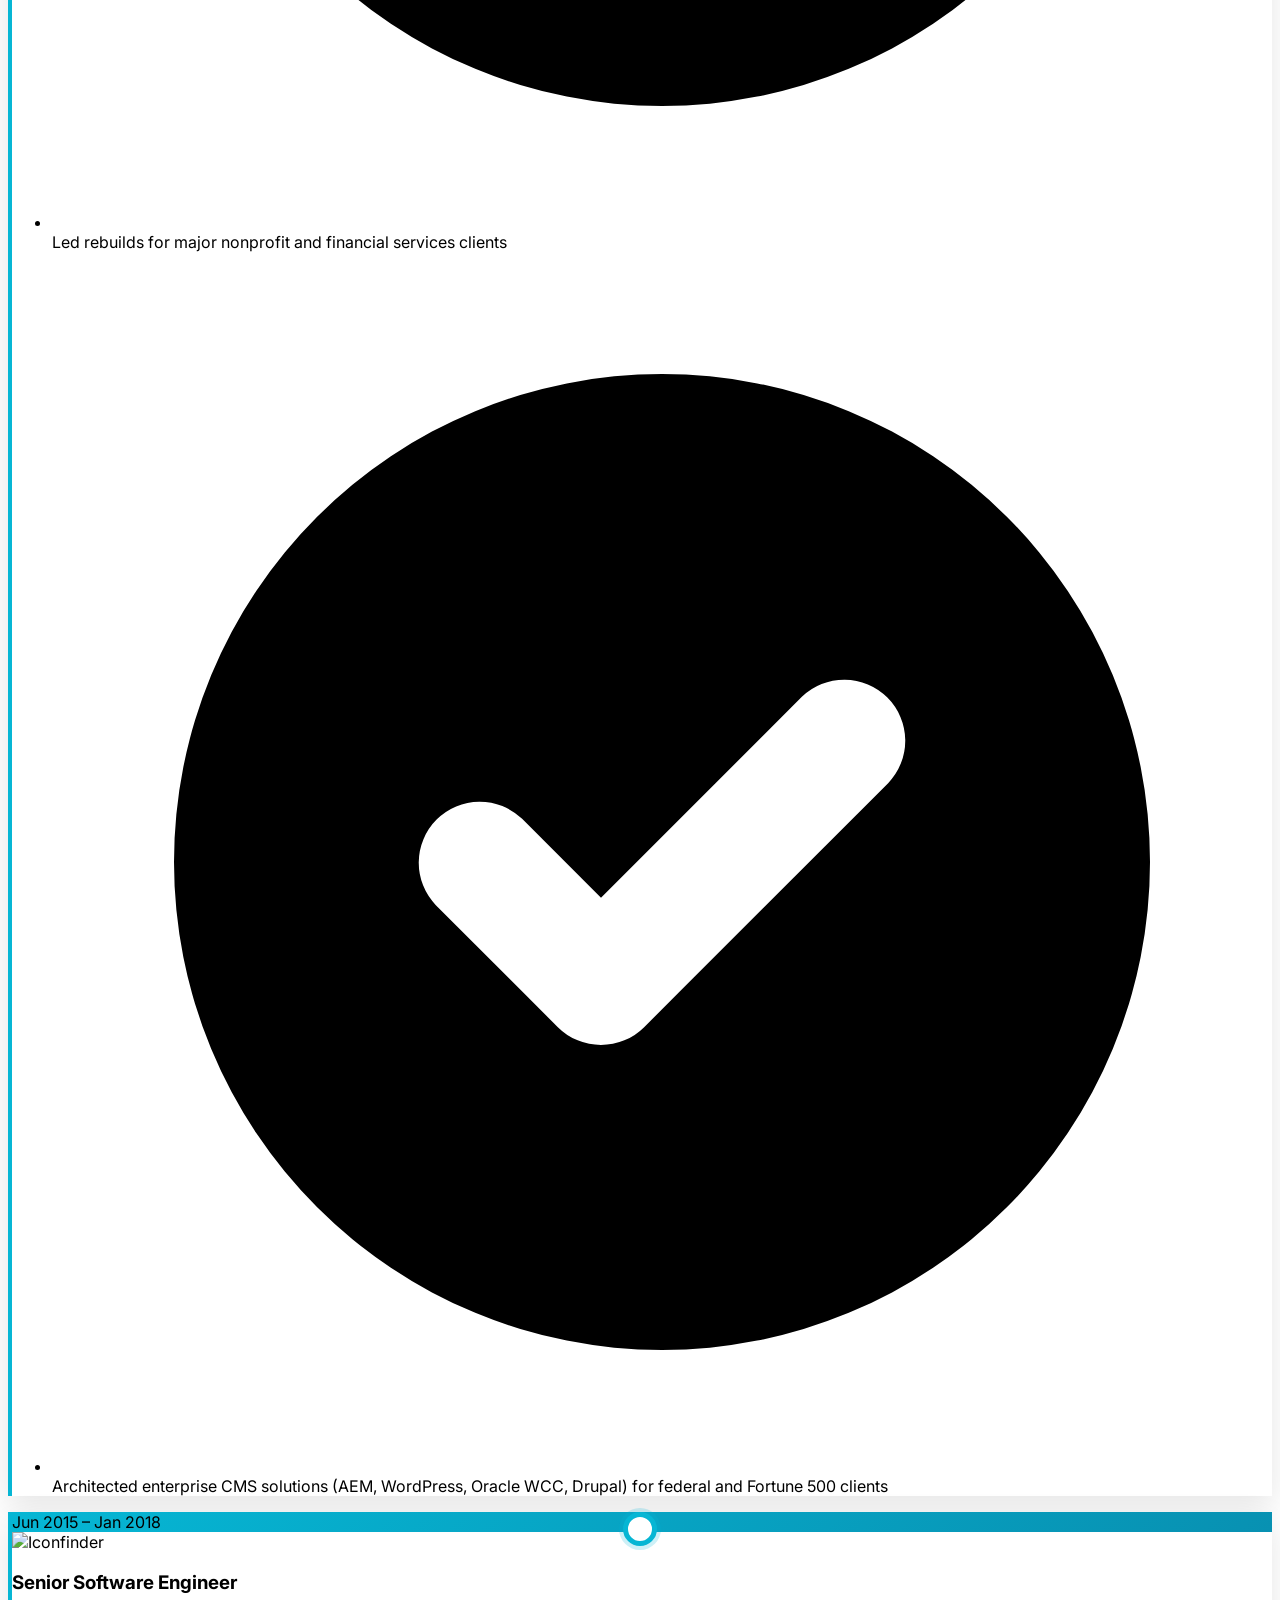
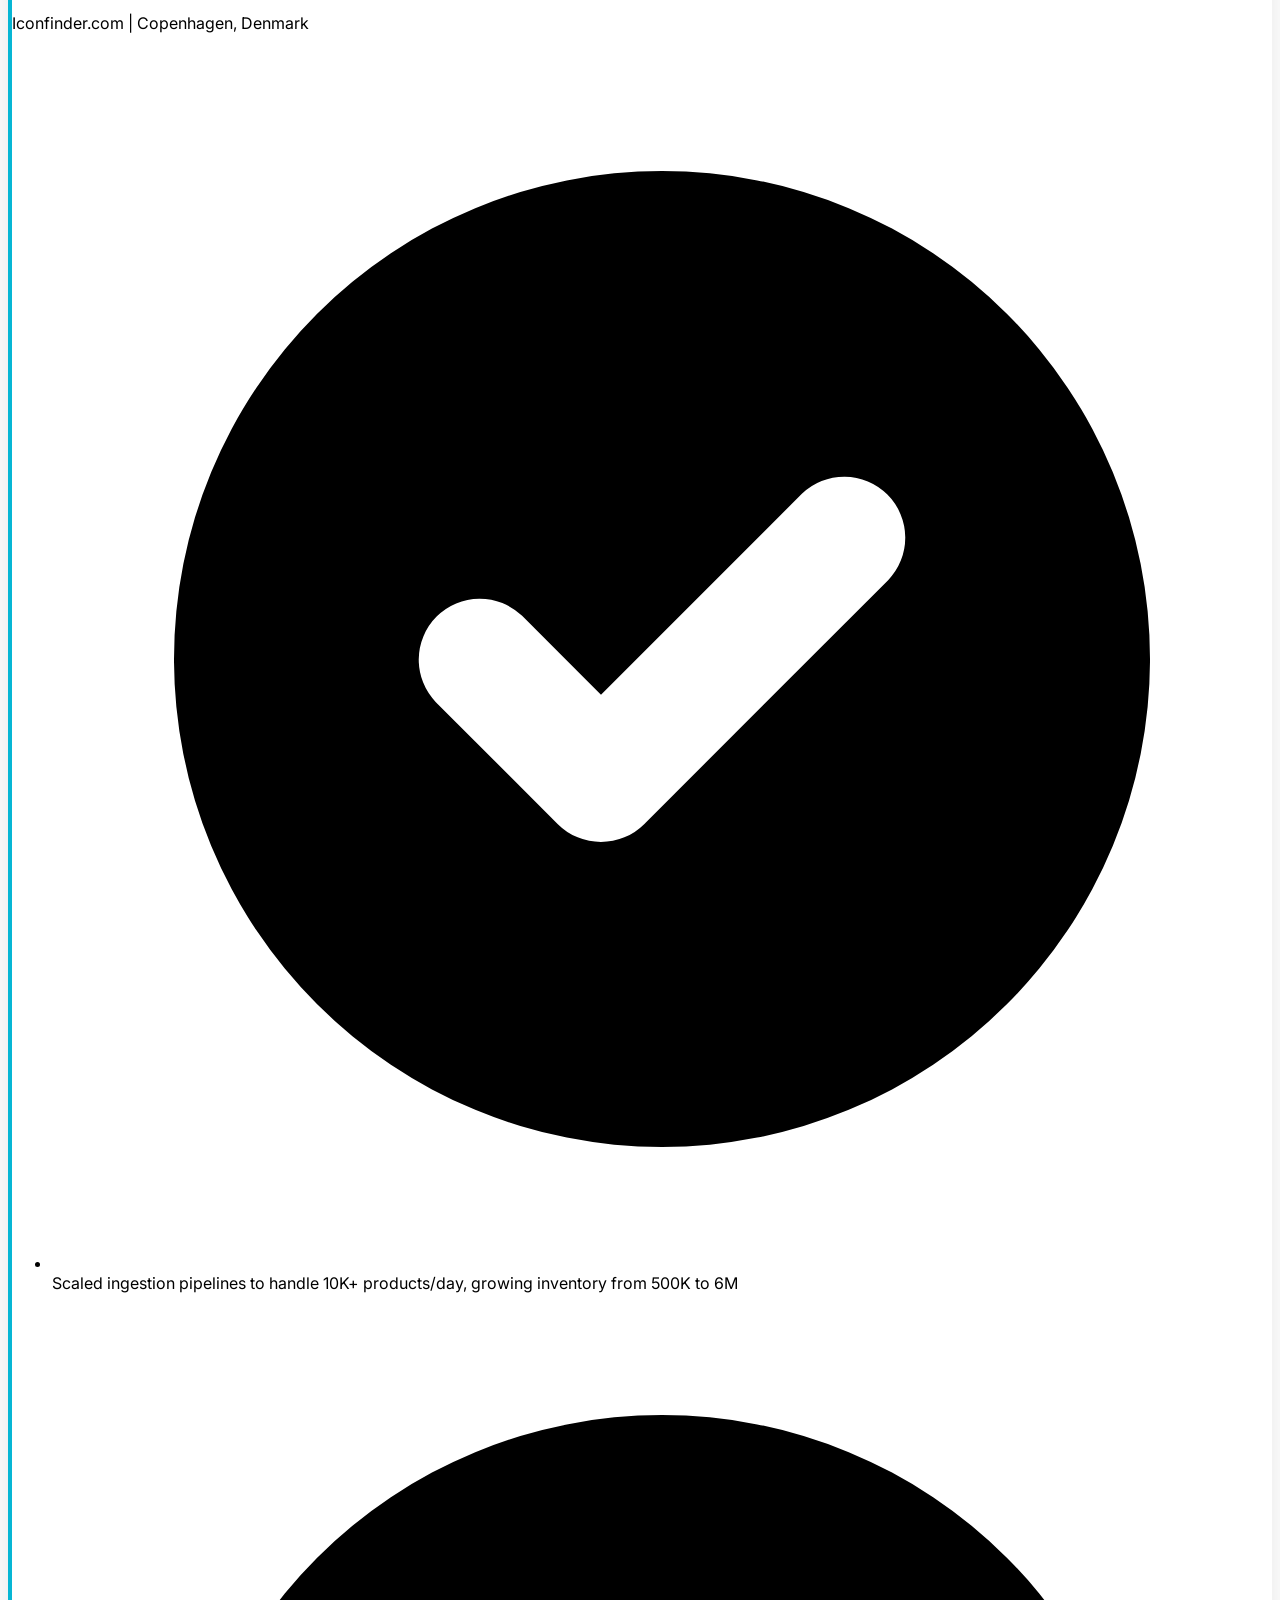
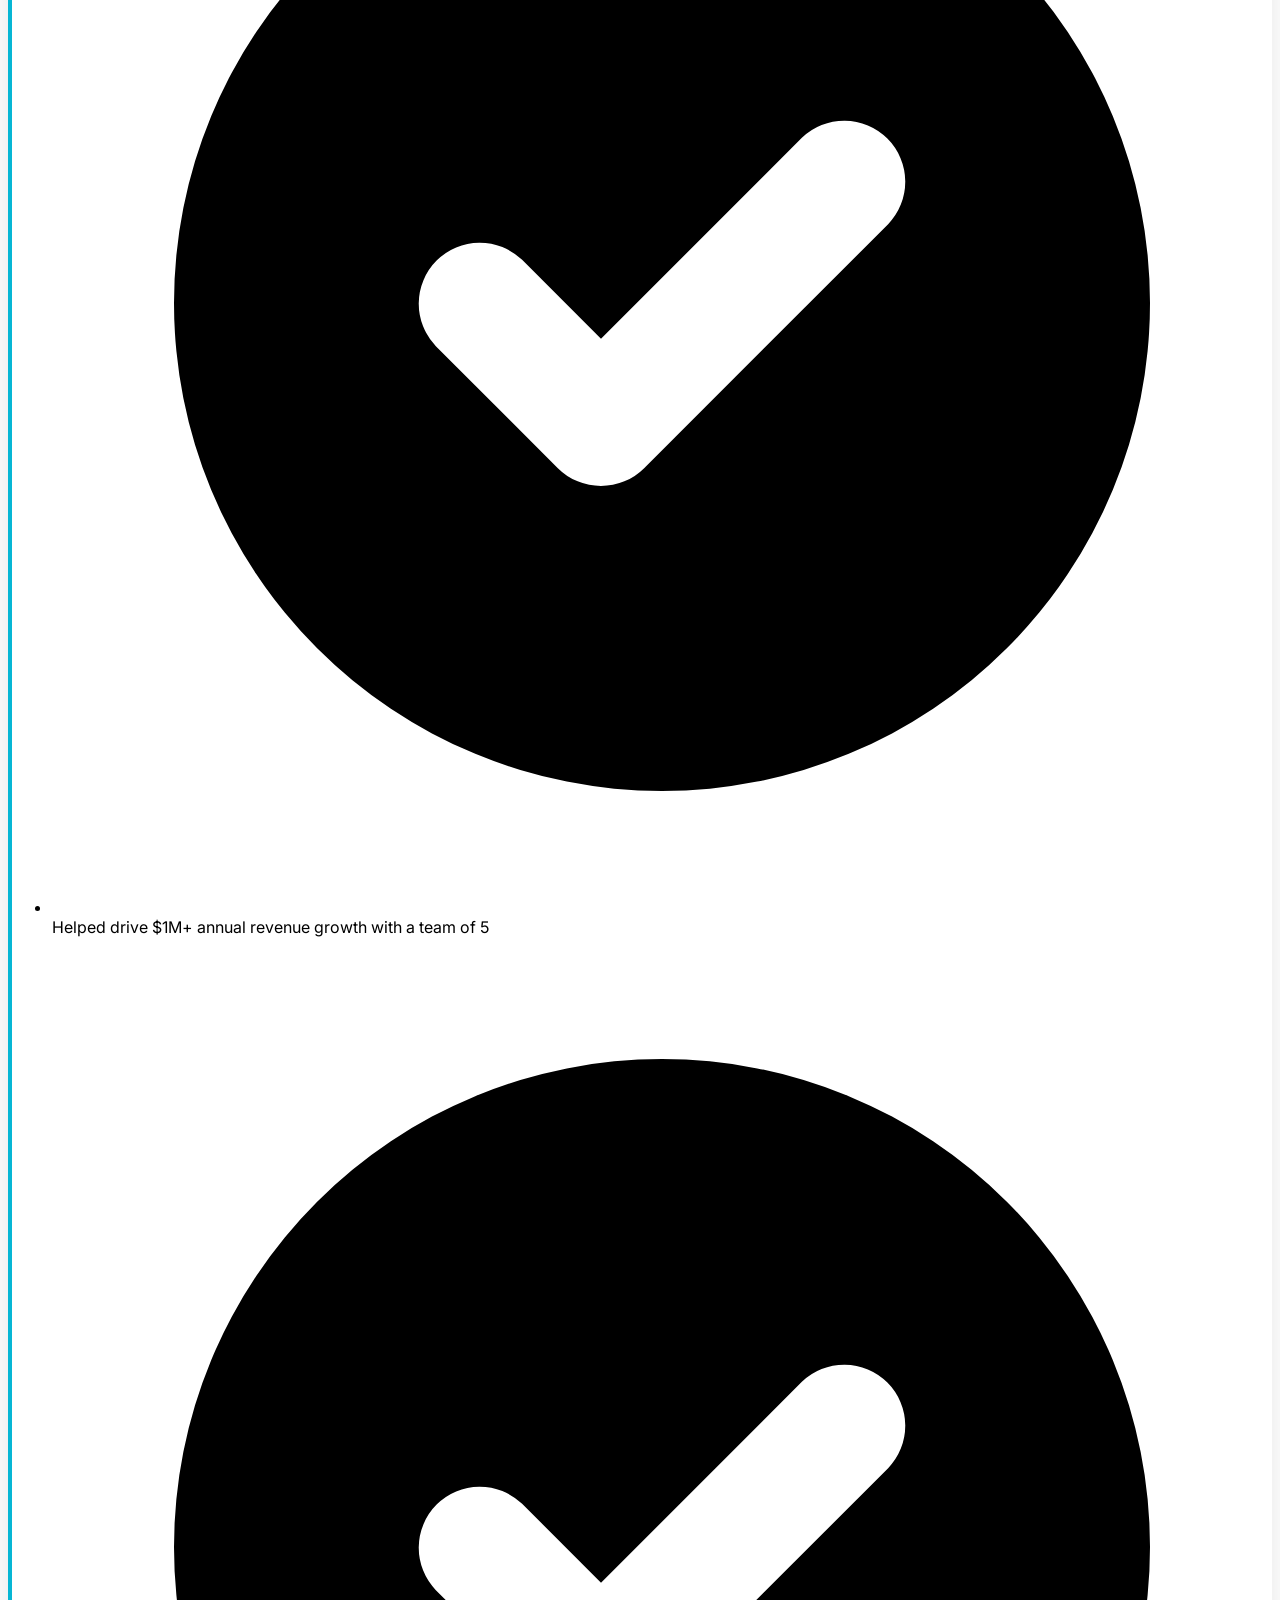
==== commit a5a08794: "Integrate resume work experience as date nodes Major enhancements to timeline structure:  - Added di" ====
--- a/index.html
+++ b/index.html
@@ -50,8 +50,21 @@
             z-index: 10;
         }
 
+        .timeline-dot-date {
+            width: 24px;
+            height: 24px;
+            border-radius: 50%;
+            background: white;
+            border: 5px solid #06b6d4;
+            position: absolute;
+            left: 50%;
+            transform: translateX(-50%);
+            z-index: 10;
+            box-shadow: 0 0 0 4px rgba(6, 182, 212, 0.2);
+        }
+
         @media (max-width: 768px) {
-            .timeline-dot {
+            .timeline-dot, .timeline-dot-date {
                 left: 30px;
             }
         }
@@ -75,6 +88,14 @@
         .card-shadow:hover {
             transform: translateY(-5px);
             box-shadow: 0 20px 40px rgba(0, 0, 0, 0.15);
+        }
+
+        .date-node {
+            border-left: 4px solid #06b6d4;
+        }
+
+        .date-badge {
+            background: linear-gradient(135deg, #06b6d4, #0891b2);
         }
     </style>
 </head>
@@ -158,8 +179,8 @@
                         </span>
                         <h3 class="text-3xl font-bold text-gray-800 mb-4">From Artist to Engineer</h3>
                         <p class="text-gray-700 leading-relaxed mb-4">
-                            I didn't start as an engineer. I studied graphic design and spent my early career in print. But I quickly
-                            realized that static design wasn't enough — I wanted to <em>build</em> things that moved and did something.
+                            I didn't start as an engineer. I studied graphic design at East Carolina University and spent my early career in print.
+                            But I quickly realized that static design wasn't enough — I wanted to <em>build</em> things that moved and did something.
                         </p>
                         <p class="text-gray-700 leading-relaxed">
                             At a catalog company, I taught myself AppleScript and automated a three-month production process down to
@@ -169,70 +190,204 @@
                 </div>
             </div>
 
-            <!-- Catalyst Workflow Solutions -->
+            <!-- DATE NODE: Catalyst Workflow Solutions -->
+            <div class="timeline-item mb-32 relative">
+                <div class="timeline-dot-date hidden md:block"></div>
+                <div class="md:w-1/2 md:ml-auto md:pl-12">
+                    <div class="bg-white rounded-lg p-8 card-shadow date-node">
+                        <div class="date-badge text-white px-4 py-2 rounded-lg inline-block mb-4">
+                            <div class="text-sm font-semibold">Jun 1999 – Jul 2007</div>
+                        </div>
+                        <div class="mb-6">
+                            <img src="https://images.unsplash.com/photo-1460925895917-afdab827c52f?w=800&h=400&fit=crop"
+                                 alt="Catalyst Workflow Solutions"
+                                 class="w-full h-48 object-cover rounded-lg">
+                        </div>
+                        <h3 class="text-3xl font-bold text-gray-800 mb-2">Catalyst Workflow Solutions</h3>
+                        <p class="text-lg text-cyan-700 mb-4 font-semibold">Self-employed | Richmond, Virginia</p>
+                        <ul class="space-y-3 mb-6">
+                            <li class="flex items-start">
+                                <svg class="w-5 h-5 text-cyan-600 mr-2 mt-1 flex-shrink-0" fill="currentColor" viewBox="0 0 20 20">
+                                    <path fill-rule="evenodd" d="M10 18a8 8 0 100-16 8 8 0 000 16zm3.707-9.293a1 1 0 00-1.414-1.414L9 10.586 7.707 9.293a1 1 0 00-1.414 1.414l2 2a1 1 0 001.414 0l4-4z" clip-rule="evenodd"/>
+                                </svg>
+                                <span class="text-gray-700">Built a system to automate 100+ custom jewelry catalogs, reducing a 3-month process to 2 weeks</span>
+                            </li>
+                            <li class="flex items-start">
+                                <svg class="w-5 h-5 text-cyan-600 mr-2 mt-1 flex-shrink-0" fill="currentColor" viewBox="0 0 20 20">
+                                    <path fill-rule="evenodd" d="M10 18a8 8 0 100-16 8 8 0 000 16zm3.707-9.293a1 1 0 00-1.414-1.414L9 10.586 7.707 9.293a1 1 0 00-1.414 1.414l2 2a1 1 0 001.414 0l4-4z" clip-rule="evenodd"/>
+                                </svg>
+                                <span class="text-gray-700">Developed a 600-page medical supply catalog automation tool used by a 12-person design team, integrating product data and images for end-to-end print production in under 2 weeks</span>
+                            </li>
+                        </ul>
+                        <div class="bg-cyan-50 rounded-lg p-4 border-l-4 border-cyan-500">
+                            <p class="text-gray-700 leading-relaxed mb-2">
+                                <strong>The CMS that got away:</strong> I also built custom content management tools during this period.
+                                My custom CMS had over <strong>75,000 downloads</strong> before I let it go — a great product I simply didn't
+                                know how to market at the time.
+                            </p>
+                            <p class="text-gray-700 leading-relaxed italic">
+                                That lesson still drives me: never walk away from a good idea too soon.
+                            </p>
+                        </div>
+                    </div>
+                </div>
+            </div>
+
+            <!-- DATE NODE: Cavalier TV & Telephone -->
+            <div class="timeline-item mb-32 relative">
+                <div class="timeline-dot-date hidden md:block"></div>
+                <div class="md:w-1/2 md:pr-12">
+                    <div class="bg-white rounded-lg p-8 card-shadow date-node">
+                        <div class="date-badge text-white px-4 py-2 rounded-lg inline-block mb-4">
+                            <div class="text-sm font-semibold">Jul 2007 – Aug 2008</div>
+                        </div>
+                        <div class="mb-6">
+                            <img src="https://images.unsplash.com/photo-1551288049-bebda4e38f71?w=800&h=400&fit=crop"
+                                 alt="Cavalier TV & Telephone"
+                                 class="w-full h-48 object-cover rounded-lg">
+                        </div>
+                        <h3 class="text-3xl font-bold text-gray-800 mb-2">Lead Web Developer</h3>
+                        <p class="text-lg text-cyan-700 mb-4 font-semibold">Cavalier TV & Telephone | Richmond, Virginia</p>
+                        <ul class="space-y-3">
+                            <li class="flex items-start">
+                                <svg class="w-5 h-5 text-cyan-600 mr-2 mt-1 flex-shrink-0" fill="currentColor" viewBox="0 0 20 20">
+                                    <path fill-rule="evenodd" d="M10 18a8 8 0 100-16 8 8 0 000 16zm3.707-9.293a1 1 0 00-1.414-1.414L9 10.586 7.707 9.293a1 1 0 00-1.414 1.414l2 2a1 1 0 001.414 0l4-4z" clip-rule="evenodd"/>
+                                </svg>
+                                <span class="text-gray-700">Built and maintained public-facing web applications for sales and customer acquisition</span>
+                            </li>
+                            <li class="flex items-start">
+                                <svg class="w-5 h-5 text-cyan-600 mr-2 mt-1 flex-shrink-0" fill="currentColor" viewBox="0 0 20 20">
+                                    <path fill-rule="evenodd" d="M10 18a8 8 0 100-16 8 8 0 000 16zm3.707-9.293a1 1 0 00-1.414-1.414L9 10.586 7.707 9.293a1 1 0 00-1.414 1.414l2 2a1 1 0 001.414 0l4-4z" clip-rule="evenodd"/>
+                                </svg>
+                                <span class="text-gray-700">Doubled online conversion rate by developing a predictive service-eligibility app using geolocation and customer data</span>
+                            </li>
+                            <li class="flex items-start">
+                                <svg class="w-5 h-5 text-cyan-600 mr-2 mt-1 flex-shrink-0" fill="currentColor" viewBox="0 0 20 20">
+                                    <path fill-rule="evenodd" d="M10 18a8 8 0 100-16 8 8 0 000 16zm3.707-9.293a1 1 0 00-1.414-1.414L9 10.586 7.707 9.293a1 1 0 00-1.414 1.414l2 2a1 1 0 001.414 0l4-4z" clip-rule="evenodd"/>
+                                </svg>
+                                <span class="text-gray-700">Automated migration of 100,000 email accounts from in-house system to Google for Business (Gmail)</span>
+                            </li>
+                        </ul>
+                    </div>
+                </div>
+            </div>
+
+            <!-- From Builder to Problem Solver -->
             <div class="timeline-item mb-32 relative">
                 <div class="timeline-dot hidden md:block"></div>
                 <div class="md:w-1/2 md:ml-auto md:pl-12">
                     <div class="bg-white rounded-lg p-8 card-shadow">
                         <div class="mb-6">
-                            <img src="https://images.unsplash.com/photo-1460925895917-afdab827c52f?w=800&h=400&fit=crop"
-                                 alt="Catalyst Workflow Solutions"
-                                 class="w-full h-48 object-cover rounded-lg">
-                        </div>
-                        <span class="inline-block bg-green-100 text-green-800 text-sm font-semibold px-3 py-1 rounded-full mb-4">
-                            Entrepreneurship
+                            <img src="https://images.unsplash.com/photo-1526374965328-7f61d4dc18c5?w=800&h=400&fit=crop"
+                                 alt="From Builder to Problem Solver"
+                                 class="w-full h-48 object-cover rounded-lg">
+                        </div>
+                        <span class="inline-block bg-orange-100 text-orange-800 text-sm font-semibold px-3 py-1 rounded-full mb-4">
+                            Problem Solving
                         </span>
-                        <h3 class="text-3xl font-bold text-gray-800 mb-4">Catalyst Workflow Solutions</h3>
-                        <p class="text-gray-700 leading-relaxed mb-4">
-                            I started a small automation business, building custom production systems and early content management tools.
-                            My custom CMS had over <strong>75,000 downloads</strong> before I let it go — a great product I simply didn't
-                            know how to market at the time.
+                        <h3 class="text-3xl font-bold text-gray-800 mb-4">The KNN Story</h3>
+                        <p class="text-gray-700 leading-relaxed mb-4">
+                            My proudest technical moment at Cavalier came when a third-party API for checking service availability
+                            proved too slow — killing our conversion funnel before customers could even sign up.
+                        </p>
+                        <p class="text-gray-700 leading-relaxed mb-4">
+                            I implemented a <strong>K-Nearest Neighbor algorithm</strong> to predict service availability using
+                            geolocation and historical customer data. The result? <strong>Online conversions doubled overnight.</strong>
                         </p>
                         <p class="text-gray-700 leading-relaxed">
-                            That lesson still drives me: never walk away from a good idea too soon.
-                        </p>
-                    </div>
-                </div>
-            </div>
-
-            <!-- From Builder to Problem Solver -->
+                            That experience taught me what I love most — solving real-world problems through smart automation and
+                            creative engineering. Sometimes the best solution isn't waiting for the API to respond — it's building
+                            your own intelligence layer.
+                        </p>
+                    </div>
+                </div>
+            </div>
+
+            <!-- DATE NODE: ICF International -->
+            <div class="timeline-item mb-32 relative">
+                <div class="timeline-dot-date hidden md:block"></div>
+                <div class="md:w-1/2 md:pr-12">
+                    <div class="bg-white rounded-lg p-8 card-shadow date-node">
+                        <div class="date-badge text-white px-4 py-2 rounded-lg inline-block mb-4">
+                            <div class="text-sm font-semibold">Aug 2008 – Jun 2015</div>
+                        </div>
+                        <div class="mb-6">
+                            <img src="https://images.unsplash.com/photo-1558494949-ef010cbdcc31?w=800&h=400&fit=crop"
+                                 alt="ICF International"
+                                 class="w-full h-48 object-cover rounded-lg">
+                        </div>
+                        <h3 class="text-3xl font-bold text-gray-800 mb-2">Technical Lead / Solutions Architect</h3>
+                        <p class="text-lg text-cyan-700 mb-4 font-semibold">ICF International | Richmond, Virginia</p>
+                        <ul class="space-y-3">
+                            <li class="flex items-start">
+                                <svg class="w-5 h-5 text-cyan-600 mr-2 mt-1 flex-shrink-0" fill="currentColor" viewBox="0 0 20 20">
+                                    <path fill-rule="evenodd" d="M10 18a8 8 0 100-16 8 8 0 000 16zm3.707-9.293a1 1 0 00-1.414-1.414L9 10.586 7.707 9.293a1 1 0 00-1.414 1.414l2 2a1 1 0 001.414 0l4-4z" clip-rule="evenodd"/>
+                                </svg>
+                                <span class="text-gray-700">Technical lead on 90+ DoD and US Navy websites, including large-scale content migrations</span>
+                            </li>
+                            <li class="flex items-start">
+                                <svg class="w-5 h-5 text-cyan-600 mr-2 mt-1 flex-shrink-0" fill="currentColor" viewBox="0 0 20 20">
+                                    <path fill-rule="evenodd" d="M10 18a8 8 0 100-16 8 8 0 000 16zm3.707-9.293a1 1 0 00-1.414-1.414L9 10.586 7.707 9.293a1 1 0 00-1.414 1.414l2 2a1 1 0 001.414 0l4-4z" clip-rule="evenodd"/>
+                                </svg>
+                                <span class="text-gray-700">Led rebuilds for major nonprofit and financial services clients</span>
+                            </li>
+                            <li class="flex items-start">
+                                <svg class="w-5 h-5 text-cyan-600 mr-2 mt-1 flex-shrink-0" fill="currentColor" viewBox="0 0 20 20">
+                                    <path fill-rule="evenodd" d="M10 18a8 8 0 100-16 8 8 0 000 16zm3.707-9.293a1 1 0 00-1.414-1.414L9 10.586 7.707 9.293a1 1 0 00-1.414 1.414l2 2a1 1 0 001.414 0l4-4z" clip-rule="evenodd"/>
+                                </svg>
+                                <span class="text-gray-700">Architected enterprise CMS solutions (AEM, WordPress, Oracle WCC, Drupal) for federal and Fortune 500 clients</span>
+                            </li>
+                        </ul>
+                    </div>
+                </div>
+            </div>
+
+            <!-- DATE NODE: Iconfinder -->
+            <div class="timeline-item mb-32 relative">
+                <div class="timeline-dot-date hidden md:block"></div>
+                <div class="md:w-1/2 md:ml-auto md:pl-12">
+                    <div class="bg-white rounded-lg p-8 card-shadow date-node">
+                        <div class="date-badge text-white px-4 py-2 rounded-lg inline-block mb-4">
+                            <div class="text-sm font-semibold">Jun 2015 – Jan 2018</div>
+                        </div>
+                        <div class="mb-6">
+                            <img src="https://images.unsplash.com/photo-1522071820081-009f0129c71c?w=800&h=400&fit=crop"
+                                 alt="Iconfinder"
+                                 class="w-full h-48 object-cover rounded-lg">
+                        </div>
+                        <h3 class="text-3xl font-bold text-gray-800 mb-2">Senior Software Engineer</h3>
+                        <p class="text-lg text-cyan-700 mb-4 font-semibold">Iconfinder.com | Copenhagen, Denmark</p>
+                        <ul class="space-y-3">
+                            <li class="flex items-start">
+                                <svg class="w-5 h-5 text-cyan-600 mr-2 mt-1 flex-shrink-0" fill="currentColor" viewBox="0 0 20 20">
+                                    <path fill-rule="evenodd" d="M10 18a8 8 0 100-16 8 8 0 000 16zm3.707-9.293a1 1 0 00-1.414-1.414L9 10.586 7.707 9.293a1 1 0 00-1.414 1.414l2 2a1 1 0 001.414 0l4-4z" clip-rule="evenodd"/>
+                                </svg>
+                                <span class="text-gray-700">Scaled ingestion pipelines to handle 10K+ products/day, growing inventory from 500K to 6M</span>
+                            </li>
+                            <li class="flex items-start">
+                                <svg class="w-5 h-5 text-cyan-600 mr-2 mt-1 flex-shrink-0" fill="currentColor" viewBox="0 0 20 20">
+                                    <path fill-rule="evenodd" d="M10 18a8 8 0 100-16 8 8 0 000 16zm3.707-9.293a1 1 0 00-1.414-1.414L9 10.586 7.707 9.293a1 1 0 00-1.414 1.414l2 2a1 1 0 001.414 0l4-4z" clip-rule="evenodd"/>
+                                </svg>
+                                <span class="text-gray-700">Helped drive $1M+ annual revenue growth with a team of 5</span>
+                            </li>
+                            <li class="flex items-start">
+                                <svg class="w-5 h-5 text-cyan-600 mr-2 mt-1 flex-shrink-0" fill="currentColor" viewBox="0 0 20 20">
+                                    <path fill-rule="evenodd" d="M10 18a8 8 0 100-16 8 8 0 000 16zm3.707-9.293a1 1 0 00-1.414-1.414L9 10.586 7.707 9.293a1 1 0 00-1.414 1.414l2 2a1 1 0 001.414 0l4-4z" clip-rule="evenodd"/>
+                                </svg>
+                                <span class="text-gray-700">Represented team at design/tech industry events</span>
+                            </li>
+                        </ul>
+                    </div>
+                </div>
+            </div>
+
+            <!-- From Developer to Architect -->
             <div class="timeline-item mb-32 relative">
                 <div class="timeline-dot hidden md:block"></div>
                 <div class="md:w-1/2 md:pr-12">
                     <div class="bg-white rounded-lg p-8 card-shadow">
                         <div class="mb-6">
-                            <img src="https://images.unsplash.com/photo-1551288049-bebda4e38f71?w=800&h=400&fit=crop"
-                                 alt="From Builder to Problem Solver"
-                                 class="w-full h-48 object-cover rounded-lg">
-                        </div>
-                        <span class="inline-block bg-orange-100 text-orange-800 text-sm font-semibold px-3 py-1 rounded-full mb-4">
-                            Web Development
-                        </span>
-                        <h3 class="text-3xl font-bold text-gray-800 mb-4">From Builder to Problem Solver</h3>
-                        <p class="text-gray-700 leading-relaxed mb-4">
-                            Over the next several years, I shifted from design automation to full-stack web development, building sites
-                            and apps for clients large and small.
-                        </p>
-                        <p class="text-gray-700 leading-relaxed mb-4">
-                            My proudest technical moment came while working at a telecom company: I used a <strong>K-Nearest Neighbor
-                            algorithm</strong> to predict service availability after a third-party API proved too slow. The result?
-                            Online conversions doubled overnight.
-                        </p>
-                        <p class="text-gray-700 leading-relaxed">
-                            That experience taught me what I love most — solving real-world problems through smart automation and
-                            creative engineering.
-                        </p>
-                    </div>
-                </div>
-            </div>
-
-            <!-- From Developer to Architect -->
-            <div class="timeline-item mb-32 relative">
-                <div class="timeline-dot hidden md:block"></div>
-                <div class="md:w-1/2 md:ml-auto md:pl-12">
-                    <div class="bg-white rounded-lg p-8 card-shadow">
-                        <div class="mb-6">
-                            <img src="https://images.unsplash.com/photo-1558494949-ef010cbdcc31?w=800&h=400&fit=crop"
+                            <img src="https://images.unsplash.com/photo-1487058792275-0ad4aaf24ca7?w=800&h=400&fit=crop"
                                  alt="From Developer to Architect"
                                  class="w-full h-48 object-cover rounded-lg">
                         </div>
@@ -241,48 +396,64 @@
                         </span>
                         <h3 class="text-3xl font-bold text-gray-800 mb-4">From Developer to Architect</h3>
                         <p class="text-gray-700 leading-relaxed mb-4">
-                            My CMS and web work opened the door to enterprise consulting, where I led major CMS rebuilds for federal
-                            and Fortune 500 clients.
+                            My CMS and web work opened the door to enterprise consulting at ICF, where I led major rebuilds
+                            for federal and Fortune 500 clients. Working with Adobe Experience Manager, WordPress, Oracle WebCenter,
+                            and Drupal taught me how to think at scale — migrating content, architecting solutions, and leading
+                            technical teams across 90+ websites.
                         </p>
                         <p class="text-gray-700 leading-relaxed">
-                            Later, I joined <strong>Iconfinder</strong>, a Danish startup, where I helped scale ingestion pipelines
-                            to handle <strong>10,000+ products per day</strong>, growing inventory from half a million to over six
-                            million assets.
-                        </p>
-                    </div>
-                </div>
-            </div>
-
-            <!-- Capital One -->
+                            Joining Iconfinder in Denmark was a shift from enterprise to startup — but it was exactly what I needed.
+                            I helped scale their platform from half a million to over six million assets, processing thousands of
+                            products daily, and contributing to over $1M in annual revenue growth. It reminded me why I fell in love
+                            with building software: the ability to create something that grows and impacts real people.
+                        </p>
+                    </div>
+                </div>
+            </div>
+
+            <!-- DATE NODE: Independent Consultant -->
+            <div class="timeline-item mb-32 relative">
+                <div class="timeline-dot-date hidden md:block"></div>
+                <div class="md:w-1/2 md:ml-auto md:pl-12">
+                    <div class="bg-white rounded-lg p-8 card-shadow date-node">
+                        <div class="date-badge text-white px-4 py-2 rounded-lg inline-block mb-4">
+                            <div class="text-sm font-semibold">Jan 2018 – Mar 2020</div>
+                        </div>
+                        <div class="mb-6">
+                            <img src="https://images.unsplash.com/photo-1553877522-43269d4ea984?w=800&h=400&fit=crop"
+                                 alt="Independent Consultant"
+                                 class="w-full h-48 object-cover rounded-lg">
+                        </div>
+                        <h3 class="text-3xl font-bold text-gray-800 mb-2">Independent Consultant</h3>
+                        <p class="text-lg text-cyan-700 mb-4 font-semibold">Web & Cloud Solutions | Richmond, Virginia</p>
+                        <ul class="space-y-3">
+                            <li class="flex items-start">
+                                <svg class="w-5 h-5 text-cyan-600 mr-2 mt-1 flex-shrink-0" fill="currentColor" viewBox="0 0 20 20">
+                                    <path fill-rule="evenodd" d="M10 18a8 8 0 100-16 8 8 0 000 16zm3.707-9.293a1 1 0 00-1.414-1.414L9 10.586 7.707 9.293a1 1 0 00-1.414 1.414l2 2a1 1 0 001.414 0l4-4z" clip-rule="evenodd"/>
+                                </svg>
+                                <span class="text-gray-700">Managed a team of 4 devs to build and launch VectorIcons.net, a multi-vendor e-commerce marketplace</span>
+                            </li>
+                            <li class="flex items-start">
+                                <svg class="w-5 h-5 text-cyan-600 mr-2 mt-1 flex-shrink-0" fill="currentColor" viewBox="0 0 20 20">
+                                    <path fill-rule="evenodd" d="M10 18a8 8 0 100-16 8 8 0 000 16zm3.707-9.293a1 1 0 00-1.414-1.414L9 10.586 7.707 9.293a1 1 0 00-1.414 1.414l2 2a1 1 0 001.414 0l4-4z" clip-rule="evenodd"/>
+                                </svg>
+                                <span class="text-gray-700">Built a serverless, event-driven pipeline integrating AWS and Dropbox for a high-volume UK creative agency, aggregating, converting, and organizing 200–300 POS proofs per day</span>
+                            </li>
+                            <li class="flex items-start">
+                                <svg class="w-5 h-5 text-cyan-600 mr-2 mt-1 flex-shrink-0" fill="currentColor" viewBox="0 0 20 20">
+                                    <path fill-rule="evenodd" d="M10 18a8 8 0 100-16 8 8 0 000 16zm3.707-9.293a1 1 0 00-1.414-1.414L9 10.586 7.707 9.293a1 1 0 00-1.414 1.414l2 2a1 1 0 001.414 0l4-4z" clip-rule="evenodd"/>
+                                </svg>
+                                <span class="text-gray-700">Built e-commerce platforms, CMS integrations, and creative tooling (Figma/Adobe plugins) using Node.js and React</span>
+                            </li>
+                        </ul>
+                    </div>
+                </div>
+            </div>
+
+            <!-- VectorIcons.net -->
             <div class="timeline-item mb-32 relative">
                 <div class="timeline-dot hidden md:block"></div>
                 <div class="md:w-1/2 md:pr-12">
-                    <div class="bg-white rounded-lg p-8 card-shadow">
-                        <div class="mb-6">
-                            <img src="https://images.unsplash.com/photo-1451187580459-43490279c0fa?w=800&h=400&fit=crop"
-                                 alt="Capital One"
-                                 class="w-full h-48 object-cover rounded-lg">
-                        </div>
-                        <span class="inline-block bg-red-100 text-red-800 text-sm font-semibold px-3 py-1 rounded-full mb-4">
-                            Current Role
-                        </span>
-                        <h3 class="text-3xl font-bold text-gray-800 mb-4">Capital One</h3>
-                        <p class="text-gray-700 leading-relaxed mb-4">
-                            Today, I'm at <strong>Capital One</strong>, building event-driven AWS systems that audit over 1.5 million
-                            IAM roles nightly to ensure compliance and security.
-                        </p>
-                        <p class="text-gray-700 leading-relaxed">
-                            It's technically challenging work — and important — but most of what we build is invisible. I miss creating
-                            things that people <em>see and feel</em>.
-                        </p>
-                    </div>
-                </div>
-            </div>
-
-            <!-- VectorIcons.net -->
-            <div class="timeline-item mb-32 relative">
-                <div class="timeline-dot hidden md:block"></div>
-                <div class="md:w-1/2 md:ml-auto md:pl-12">
                     <div class="bg-white rounded-lg p-8 card-shadow">
                         <div class="mb-6">
                             <img src="https://images.unsplash.com/photo-1558655146-9f40138edfeb?w=800&h=400&fit=crop"
@@ -294,22 +465,101 @@
                         </span>
                         <h3 class="text-3xl font-bold text-gray-800 mb-4">VectorIcons.net</h3>
                         <p class="text-gray-700 leading-relaxed mb-4">
-                            That's why I started <strong>VectorIcons.net</strong>, a multi-vendor marketplace for vector icons and
-                            illustrations. It's built on Next.js and Express, deployed on AWS with a serverless image-processing
-                            pipeline I designed myself.
+                            During my consulting years, I built <strong>VectorIcons.net</strong> — a multi-vendor marketplace for
+                            vector icons and illustrations. It's built on Next.js and Express, deployed on AWS with a serverless
+                            image-processing pipeline I designed myself.
                         </p>
                         <p class="text-gray-700 leading-relaxed">
-                            It's both a passion project and a living lab where I test new technologies, architectures, and ideas —
-                            all centered around making creative work faster and more enjoyable.
-                        </p>
-                    </div>
-                </div>
-            </div>
-
-            <!-- Why Expensify -->
+                            More than just a business, it's a living lab where I test new technologies, architectures, and ideas —
+                            all centered around making creative work faster and more enjoyable. It's also a reminder of that lesson
+                            from my CMS days: don't walk away from a good idea too soon.
+                        </p>
+                    </div>
+                </div>
+            </div>
+
+            <!-- DATE NODE: Capital One -->
+            <div class="timeline-item mb-32 relative">
+                <div class="timeline-dot-date hidden md:block"></div>
+                <div class="md:w-1/2 md:ml-auto md:pl-12">
+                    <div class="bg-white rounded-lg p-8 card-shadow date-node">
+                        <div class="date-badge text-white px-4 py-2 rounded-lg inline-block mb-4">
+                            <div class="text-sm font-semibold">Mar 2020 – Present</div>
+                        </div>
+                        <div class="mb-6">
+                            <img src="https://images.unsplash.com/photo-1451187580459-43490279c0fa?w=800&h=400&fit=crop"
+                                 alt="Capital One"
+                                 class="w-full h-48 object-cover rounded-lg">
+                        </div>
+                        <h3 class="text-3xl font-bold text-gray-800 mb-2">Senior Software Engineer</h3>
+                        <p class="text-lg text-cyan-700 mb-4 font-semibold">Capital One Finance | Richmond, Virginia</p>
+                        <ul class="space-y-3">
+                            <li class="flex items-start">
+                                <svg class="w-5 h-5 text-cyan-600 mr-2 mt-1 flex-shrink-0" fill="currentColor" viewBox="0 0 20 20">
+                                    <path fill-rule="evenodd" d="M10 18a8 8 0 100-16 8 8 0 000 16zm3.707-9.293a1 1 0 00-1.414-1.414L9 10.586 7.707 9.293a1 1 0 00-1.414 1.414l2 2a1 1 0 001.414 0l4-4z" clip-rule="evenodd"/>
+                                </svg>
+                                <span class="text-gray-700">Engineered AWS IAM auditing solutions to maintain least-privileged security posture, using event-driven Go applications with SQS, Lambda, and Step Functions to monitor over 1M IAM roles nightly</span>
+                            </li>
+                            <li class="flex items-start">
+                                <svg class="w-5 h-5 text-cyan-600 mr-2 mt-1 flex-shrink-0" fill="currentColor" viewBox="0 0 20 20">
+                                    <path fill-rule="evenodd" d="M10 18a8 8 0 100-16 8 8 0 000 16zm3.707-9.293a1 1 0 00-1.414-1.414L9 10.586 7.707 9.293a1 1 0 00-1.414 1.414l2 2a1 1 0 001.414 0l4-4z" clip-rule="evenodd"/>
+                                </svg>
+                                <span class="text-gray-700">Managed data pipelines streaming millions of rows daily</span>
+                            </li>
+                            <li class="flex items-start">
+                                <svg class="w-5 h-5 text-cyan-600 mr-2 mt-1 flex-shrink-0" fill="currentColor" viewBox="0 0 20 20">
+                                    <path fill-rule="evenodd" d="M10 18a8 8 0 100-16 8 8 0 000 16zm3.707-9.293a1 1 0 00-1.414-1.414L9 10.586 7.707 9.293a1 1 0 00-1.414 1.414l2 2a1 1 0 001.414 0l4-4z" clip-rule="evenodd"/>
+                                </svg>
+                                <span class="text-gray-700">Built custom Go tooling to improve developer experience</span>
+                            </li>
+                            <li class="flex items-start">
+                                <svg class="w-5 h-5 text-cyan-600 mr-2 mt-1 flex-shrink-0" fill="currentColor" viewBox="0 0 20 20">
+                                    <path fill-rule="evenodd" d="M10 18a8 8 0 100-16 8 8 0 000 16zm3.707-9.293a1 1 0 00-1.414-1.414L9 10.586 7.707 9.293a1 1 0 00-1.414 1.414l2 2a1 1 0 001.414 0l4-4z" clip-rule="evenodd"/>
+                                </svg>
+                                <span class="text-gray-700">Led code reviews, Agile ceremonies, and participated in quarterly on-call rotations</span>
+                            </li>
+                            <li class="flex items-start">
+                                <svg class="w-5 h-5 text-cyan-600 mr-2 mt-1 flex-shrink-0" fill="currentColor" viewBox="0 0 20 20">
+                                    <path fill-rule="evenodd" d="M10 18a8 8 0 100-16 8 8 0 000 16zm3.707-9.293a1 1 0 00-1.414-1.414L9 10.586 7.707 9.293a1 1 0 00-1.414 1.414l2 2a1 1 0 001.414 0l4-4z" clip-rule="evenodd"/>
+                                </svg>
+                                <span class="text-gray-700">Managed multiple application stacks in CloudFormation Templates</span>
+                            </li>
+                        </ul>
+                    </div>
+                </div>
+            </div>
+
+            <!-- Capital One Reflection -->
             <div class="timeline-item mb-32 relative">
                 <div class="timeline-dot hidden md:block"></div>
                 <div class="md:w-1/2 md:pr-12">
+                    <div class="bg-white rounded-lg p-8 card-shadow">
+                        <div class="mb-6">
+                            <img src="https://images.unsplash.com/photo-1519389950473-47ba0277781c?w=800&h=400&fit=crop"
+                                 alt="Looking Forward"
+                                 class="w-full h-48 object-cover rounded-lg">
+                        </div>
+                        <span class="inline-block bg-red-100 text-red-800 text-sm font-semibold px-3 py-1 rounded-full mb-4">
+                            Reflection
+                        </span>
+                        <h3 class="text-3xl font-bold text-gray-800 mb-4">The Invisible Work</h3>
+                        <p class="text-gray-700 leading-relaxed mb-4">
+                            My work at Capital One is technically challenging and important. Ensuring security compliance across
+                            over a million IAM roles is critical infrastructure work that keeps systems safe and running smoothly.
+                        </p>
+                        <p class="text-gray-700 leading-relaxed">
+                            But most of what we build is invisible. No one sees it, no one touches it directly. I miss creating
+                            things that people <em>see and feel</em> — tools that make their daily work easier, more intuitive,
+                            more human. That's why I keep building VectorIcons.net. That's why Expensify resonates with me.
+                        </p>
+                    </div>
+                </div>
+            </div>
+
+            <!-- Why Expensify -->
+            <div class="timeline-item mb-32 relative">
+                <div class="timeline-dot hidden md:block"></div>
+                <div class="md:w-1/2 md:ml-auto md:pl-12">
                     <div class="bg-white rounded-lg p-8 card-shadow">
                         <div class="mb-6">
                             <img src="https://images.unsplash.com/photo-1522071820081-009f0129c71c?w=800&h=400&fit=crop"
@@ -324,6 +574,11 @@
                             Expensify's mission — helping people spend less time on tedious work and more on what matters — speaks
                             to the very core of what drives me. You're solving the same problem I've been obsessed with my whole
                             career: freeing people to focus on creativity, impact, and meaning.
+                        </p>
+                        <p class="text-gray-700 leading-relaxed mb-4">
+                            From automating catalog production to building IAM auditing systems, I've always been drawn to eliminating
+                            friction and letting people do what they do best. That's what Expensify does at scale — and I want to be
+                            part of that mission.
                         </p>
                         <p class="text-gray-700 leading-relaxed">
                             On a personal level, my wife and I are moving to <strong>France</strong> next year — a dream we've been
@@ -341,7 +596,7 @@
             <!-- Closing -->
             <div class="timeline-item mb-20 relative">
                 <div class="timeline-dot hidden md:block" style="border-color: #ec4899;"></div>
-                <div class="md:w-1/2 md:ml-auto md:pl-12">
+                <div class="md:w-1/2 md:pr-12">
                     <div class="bg-gradient-to-br from-blue-500 to-purple-600 rounded-lg p-8 card-shadow text-white">
                         <h3 class="text-3xl font-bold mb-4">Let's Build Something Great</h3>
                         <p class="leading-relaxed mb-6">
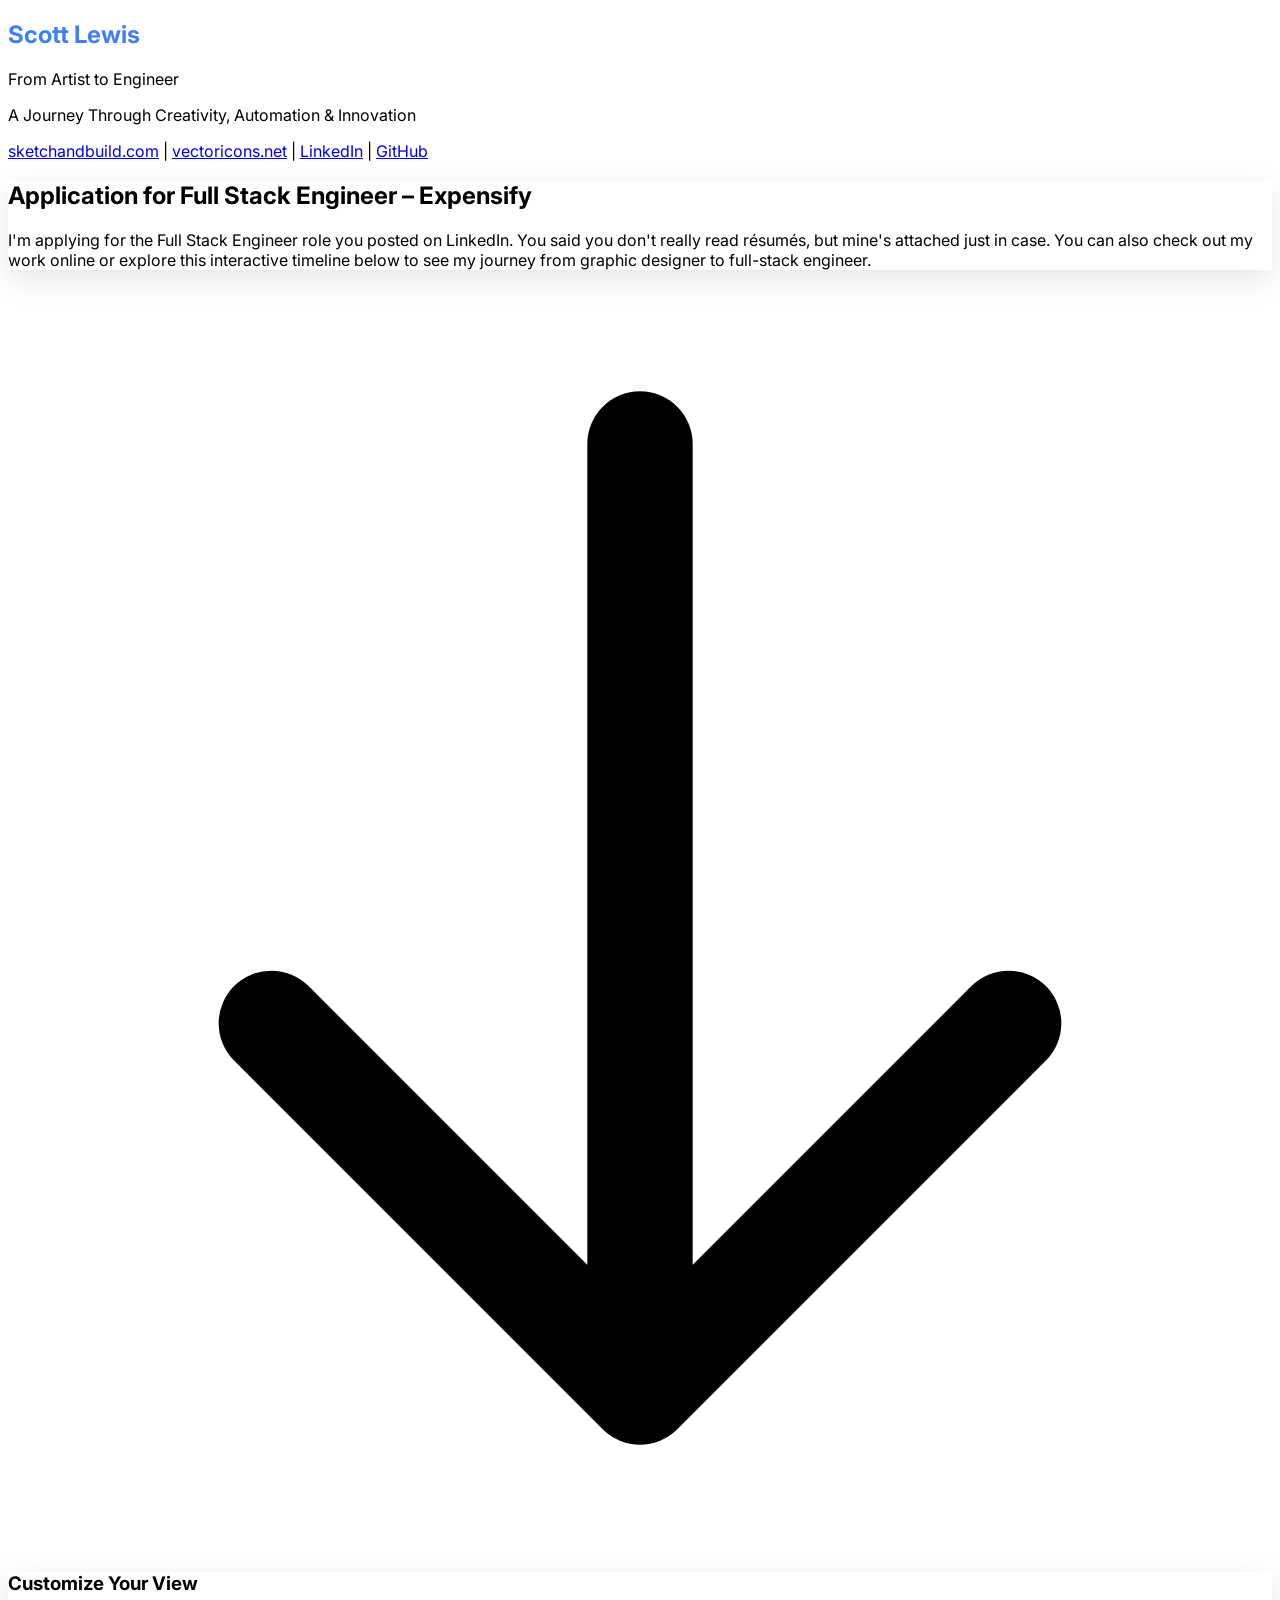
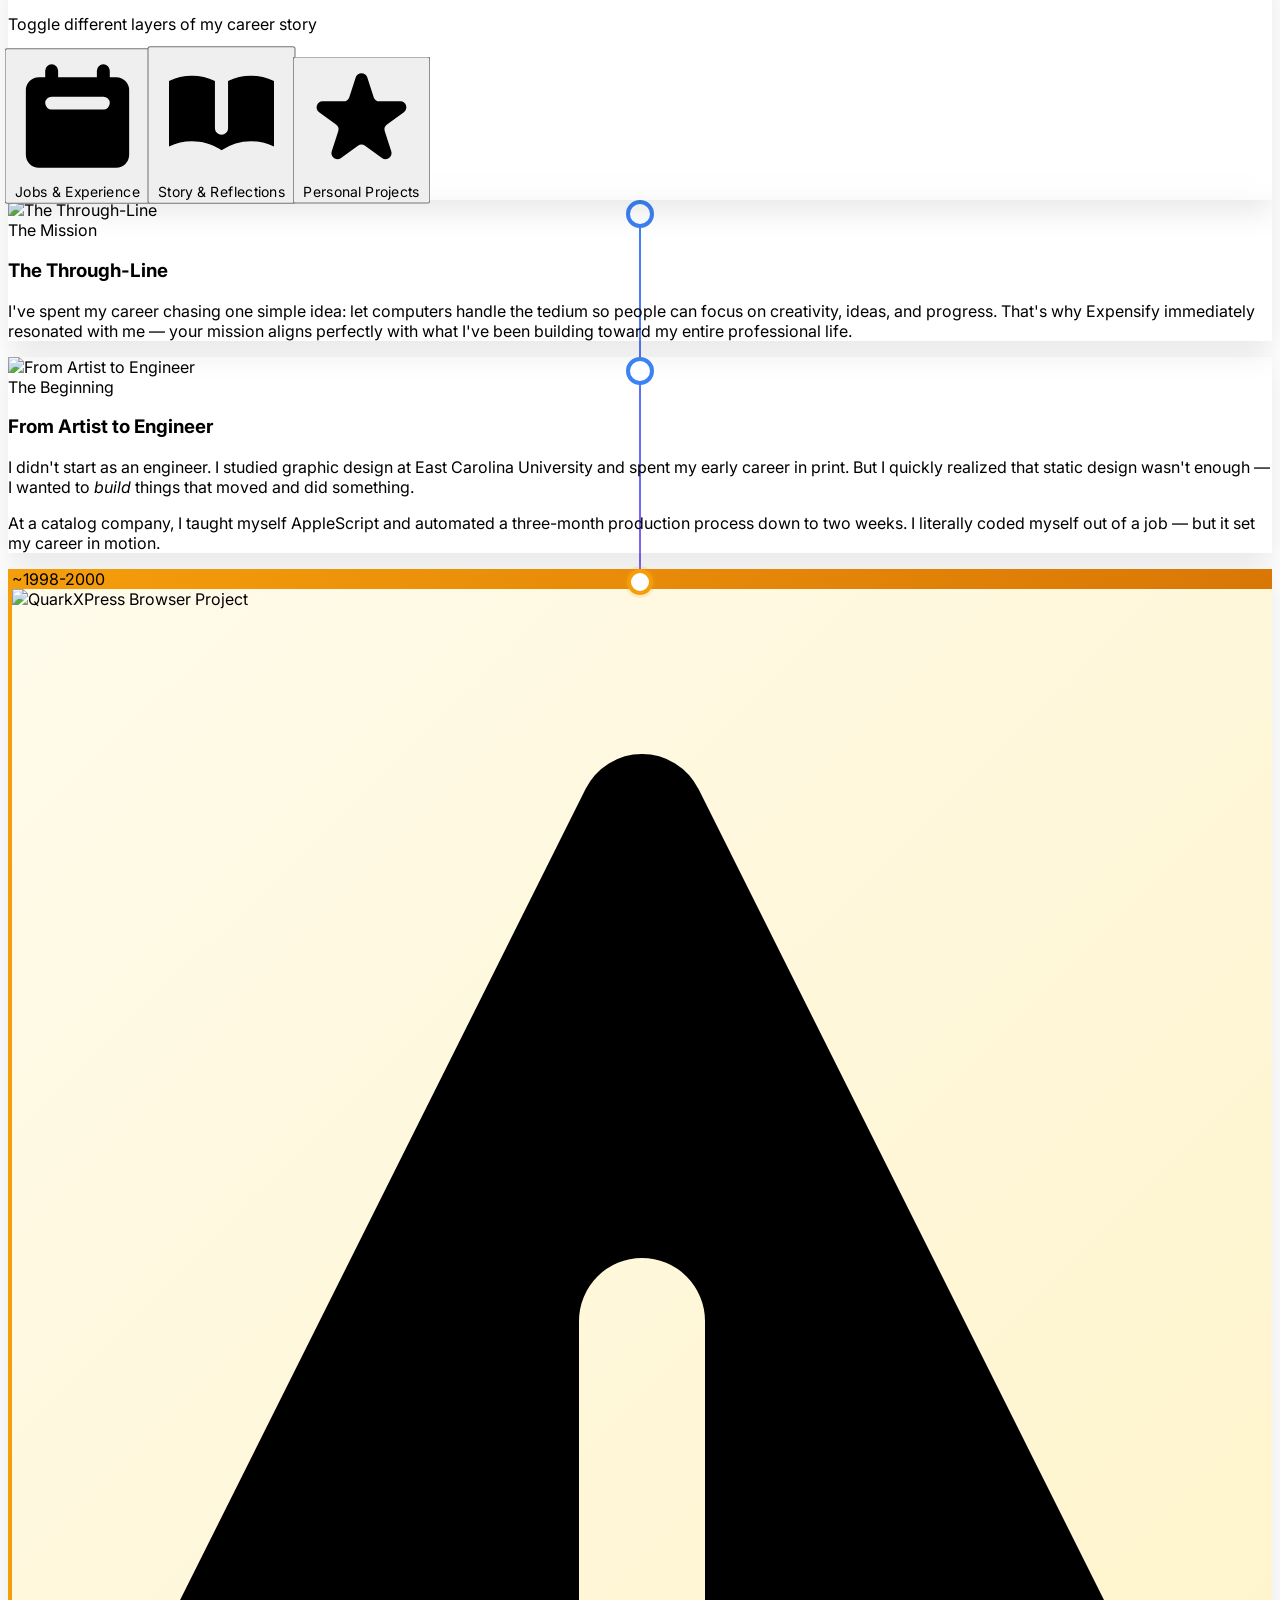
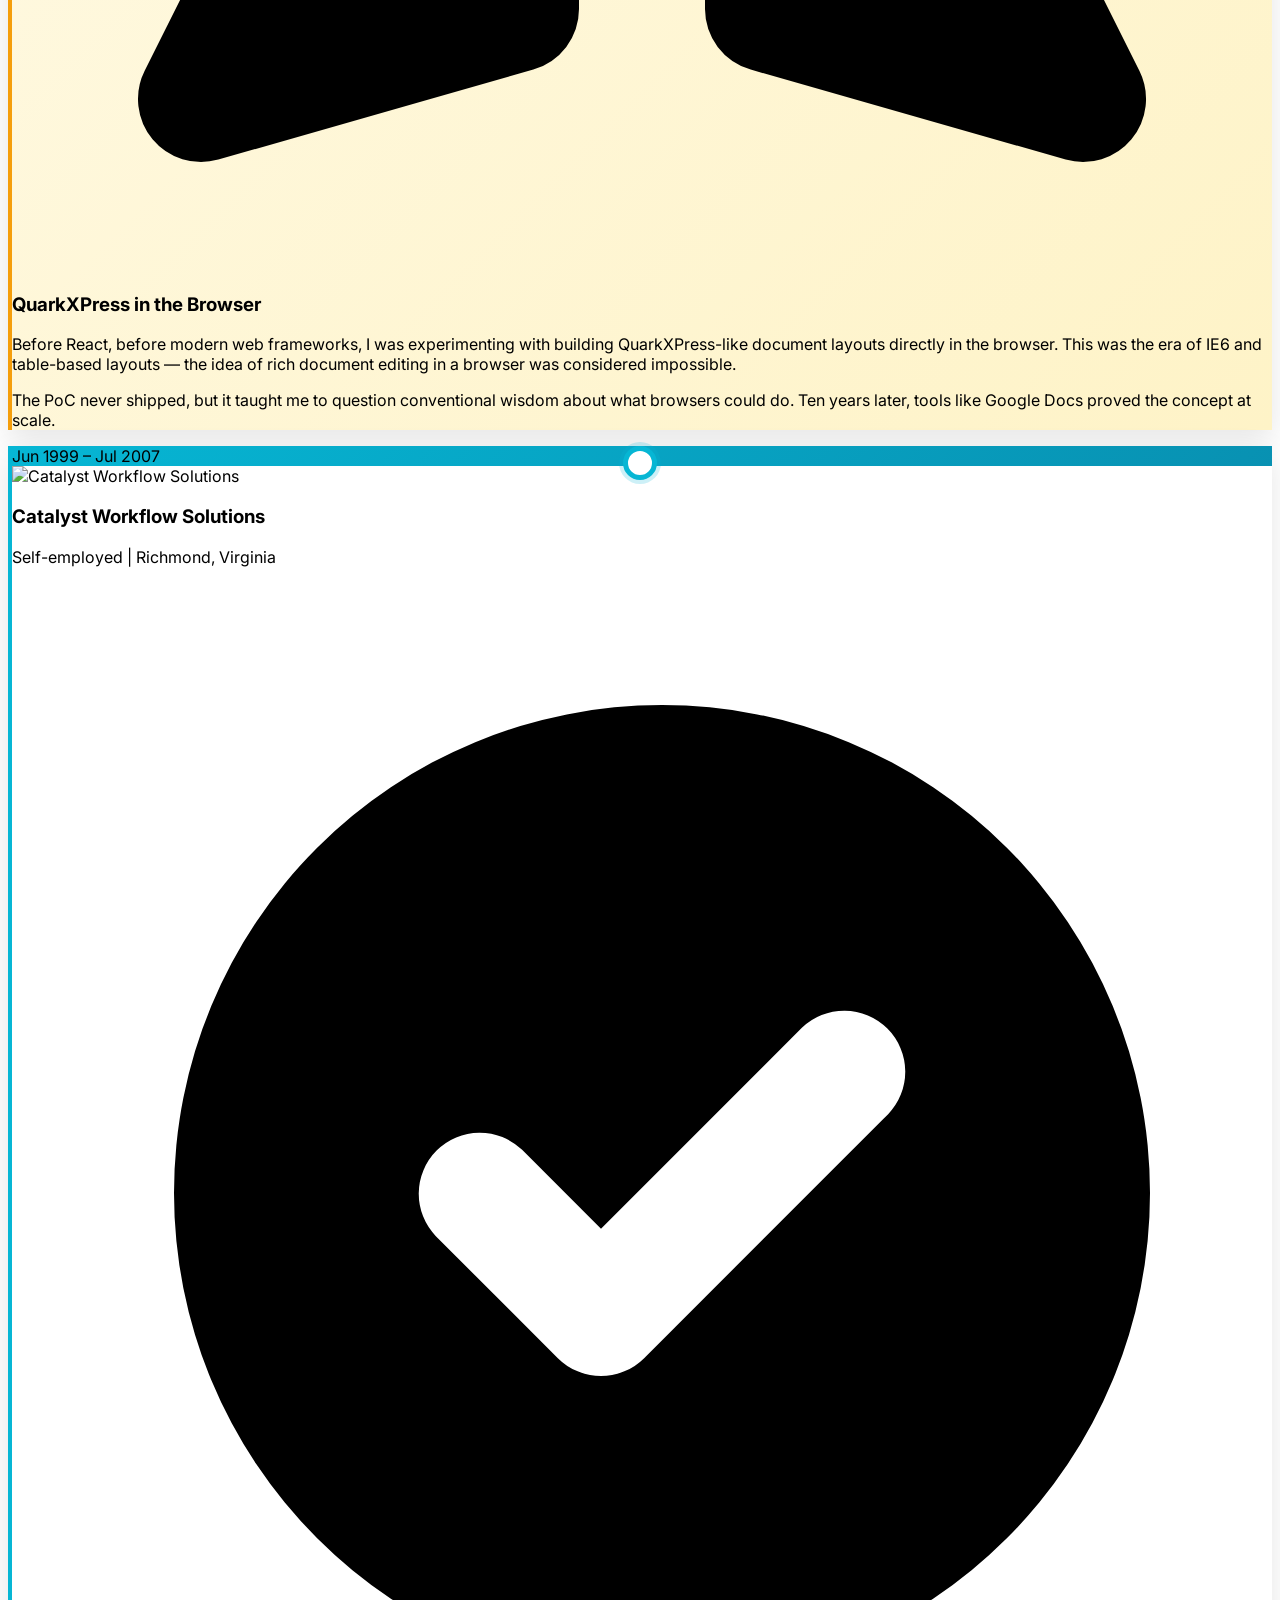
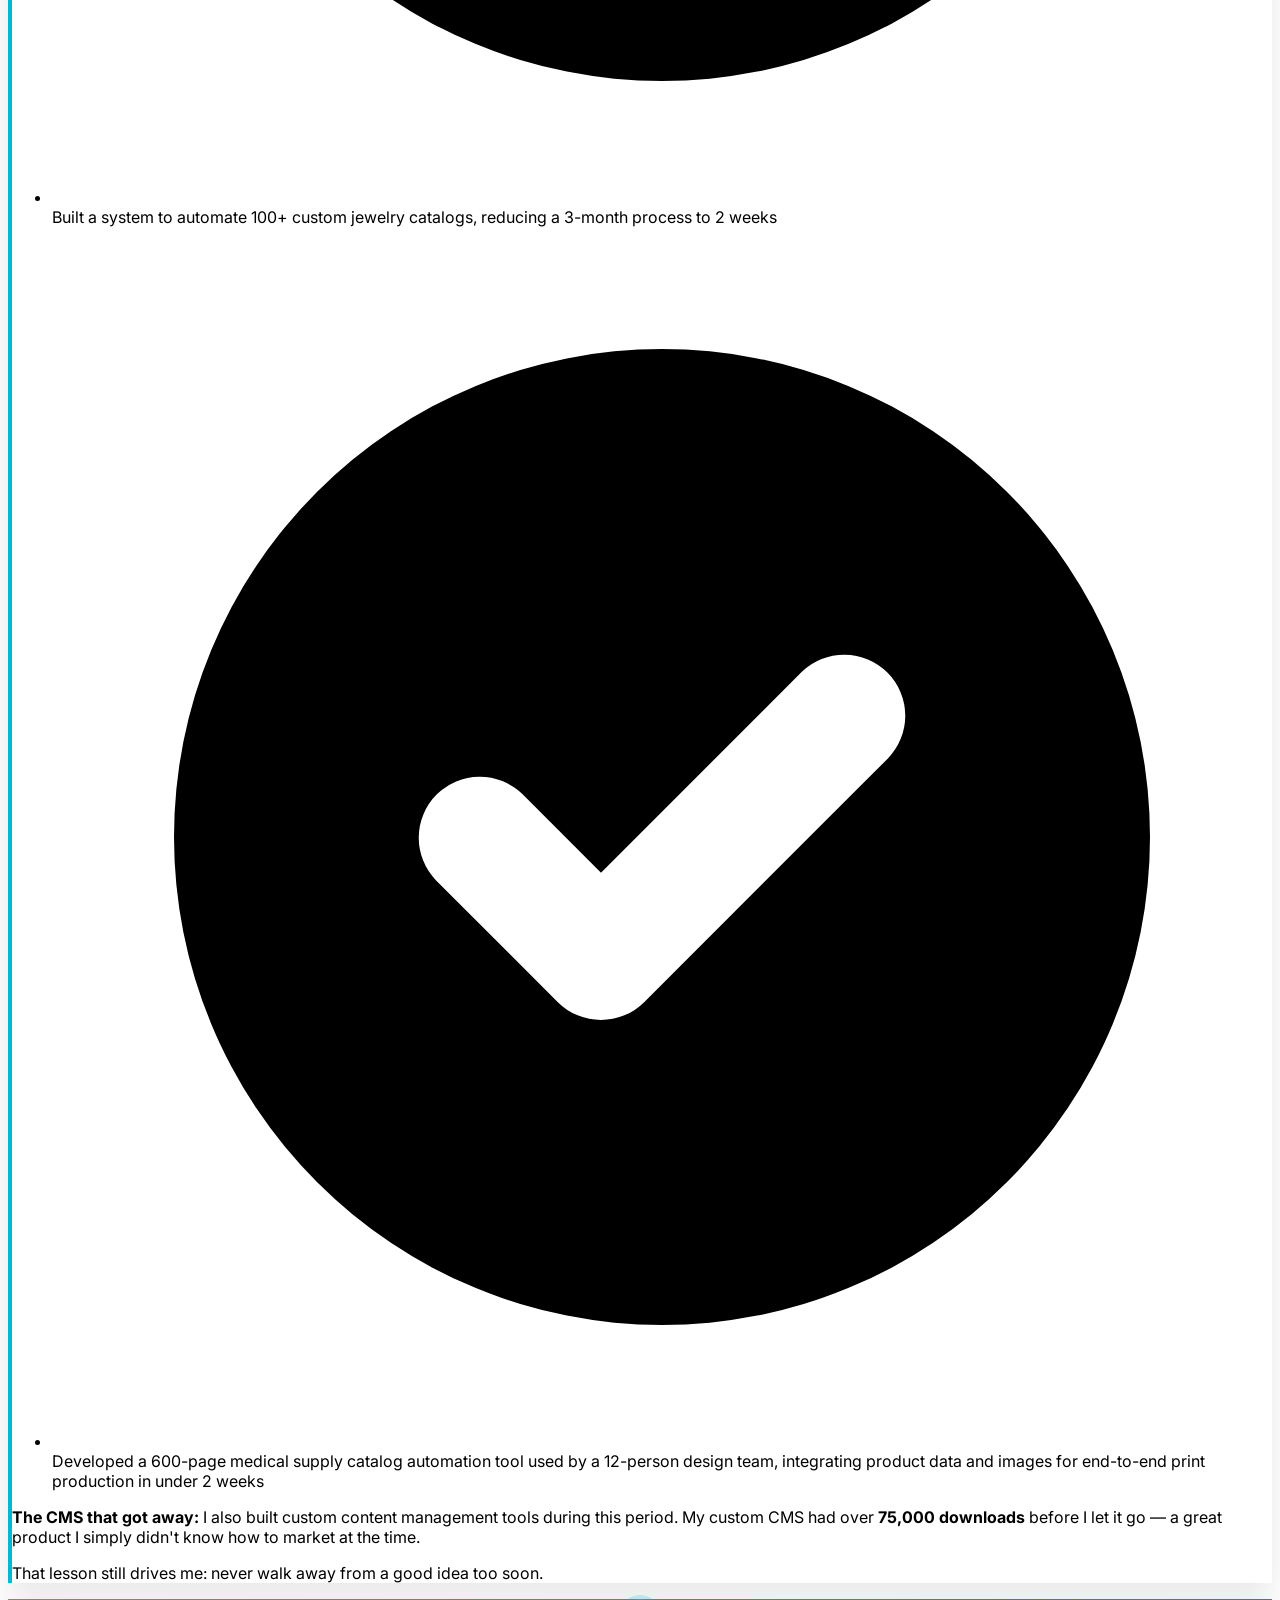
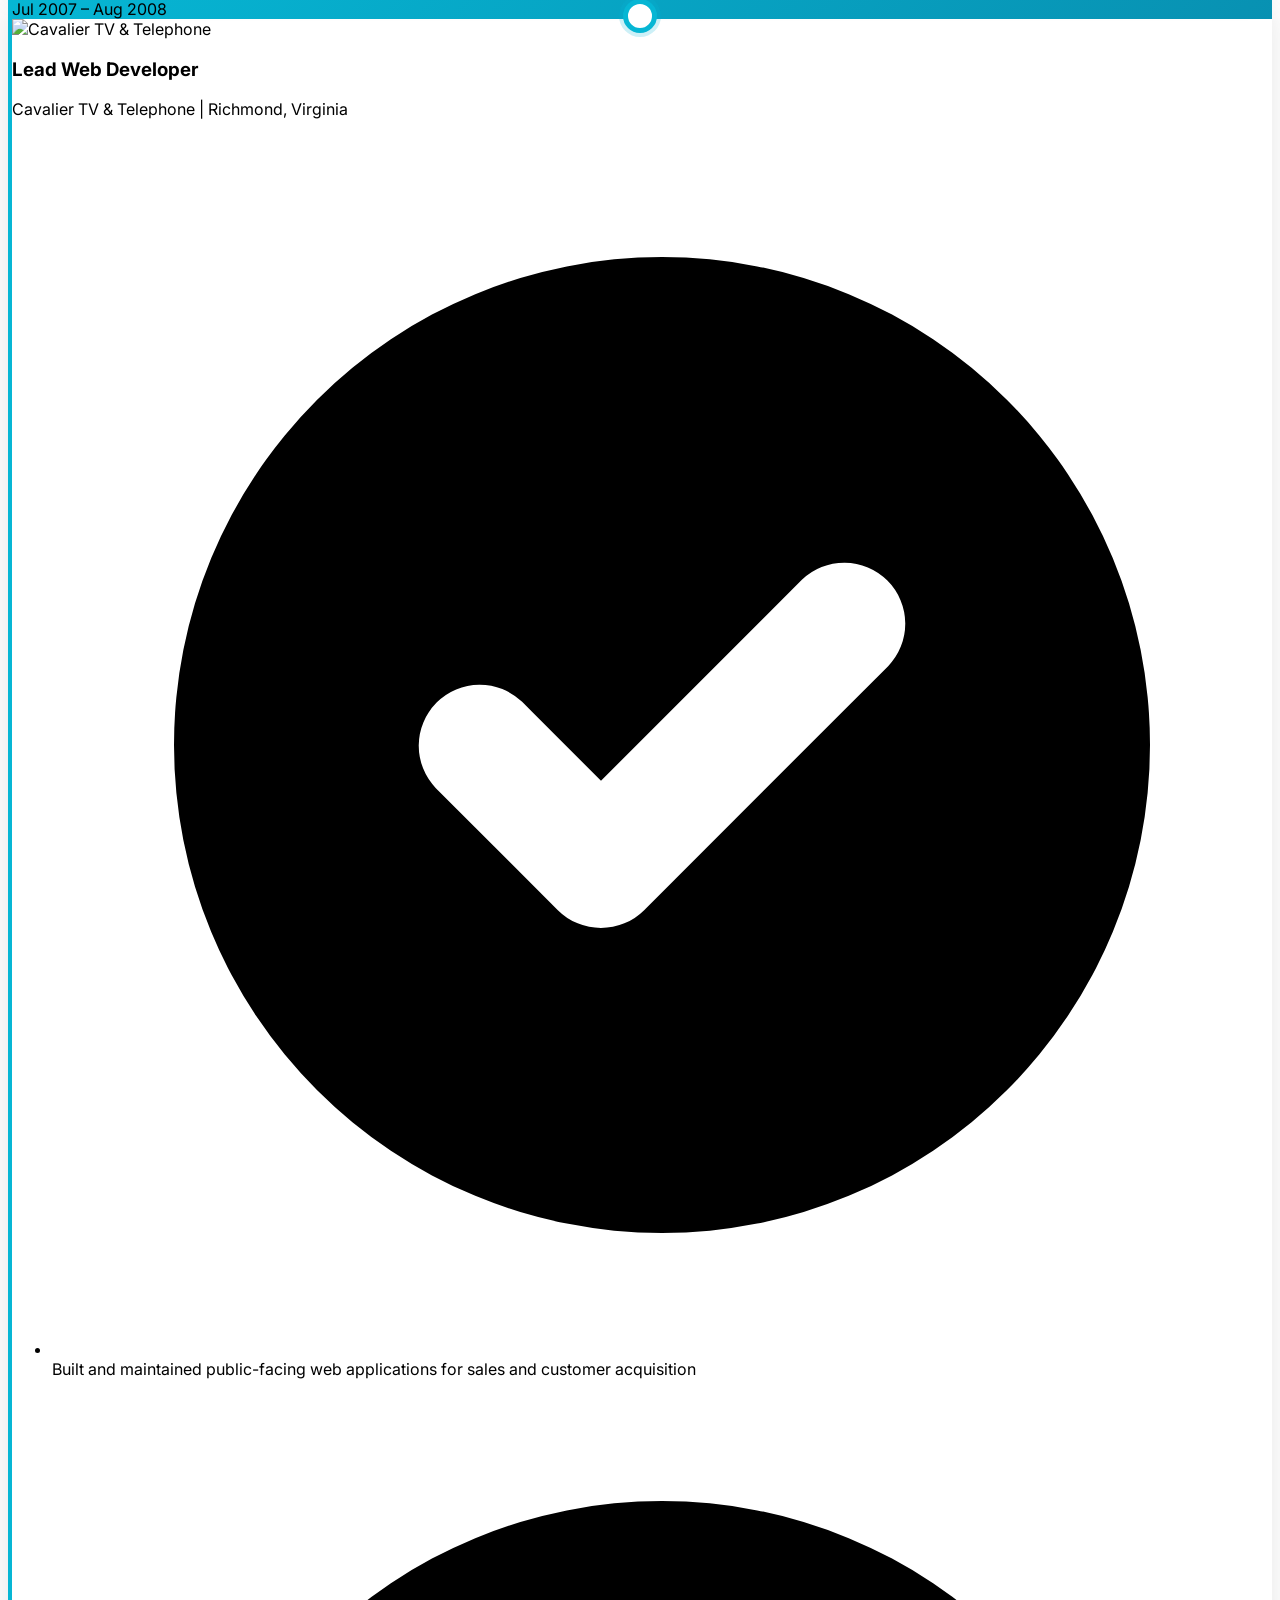
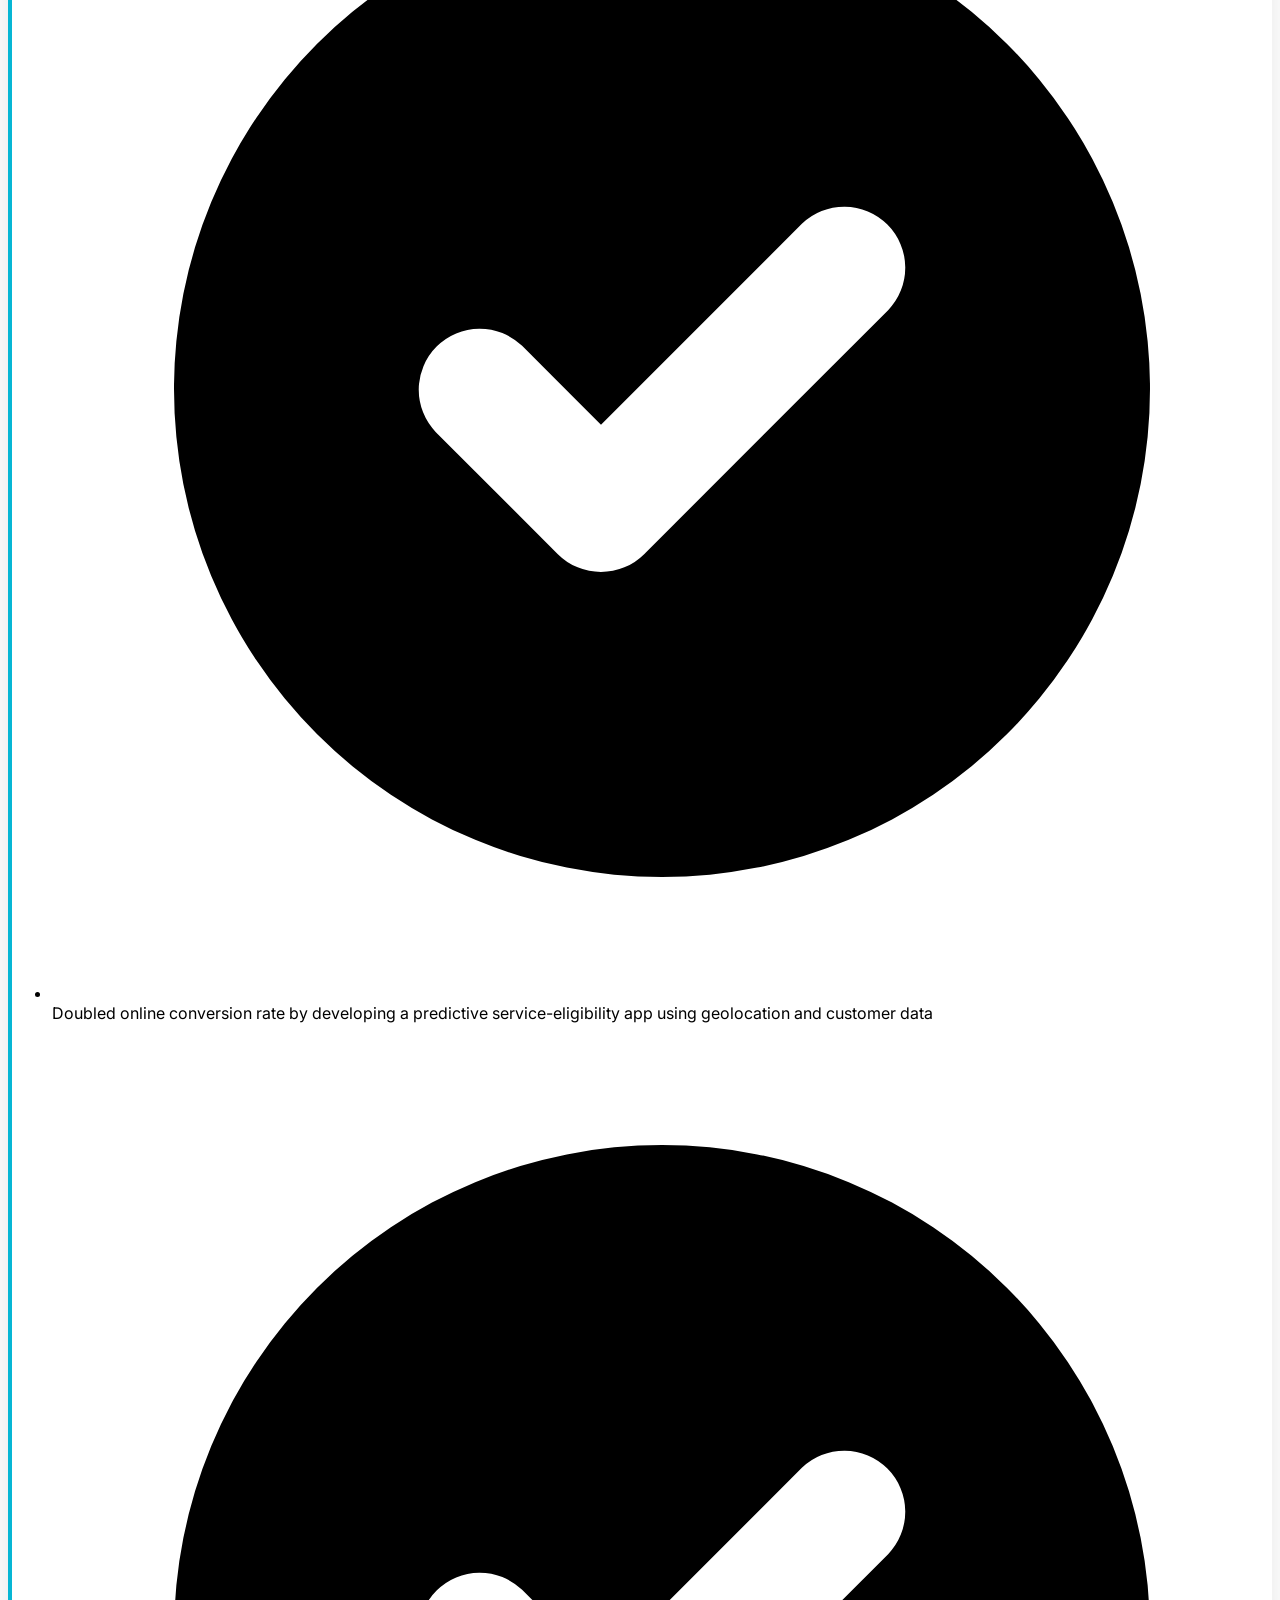
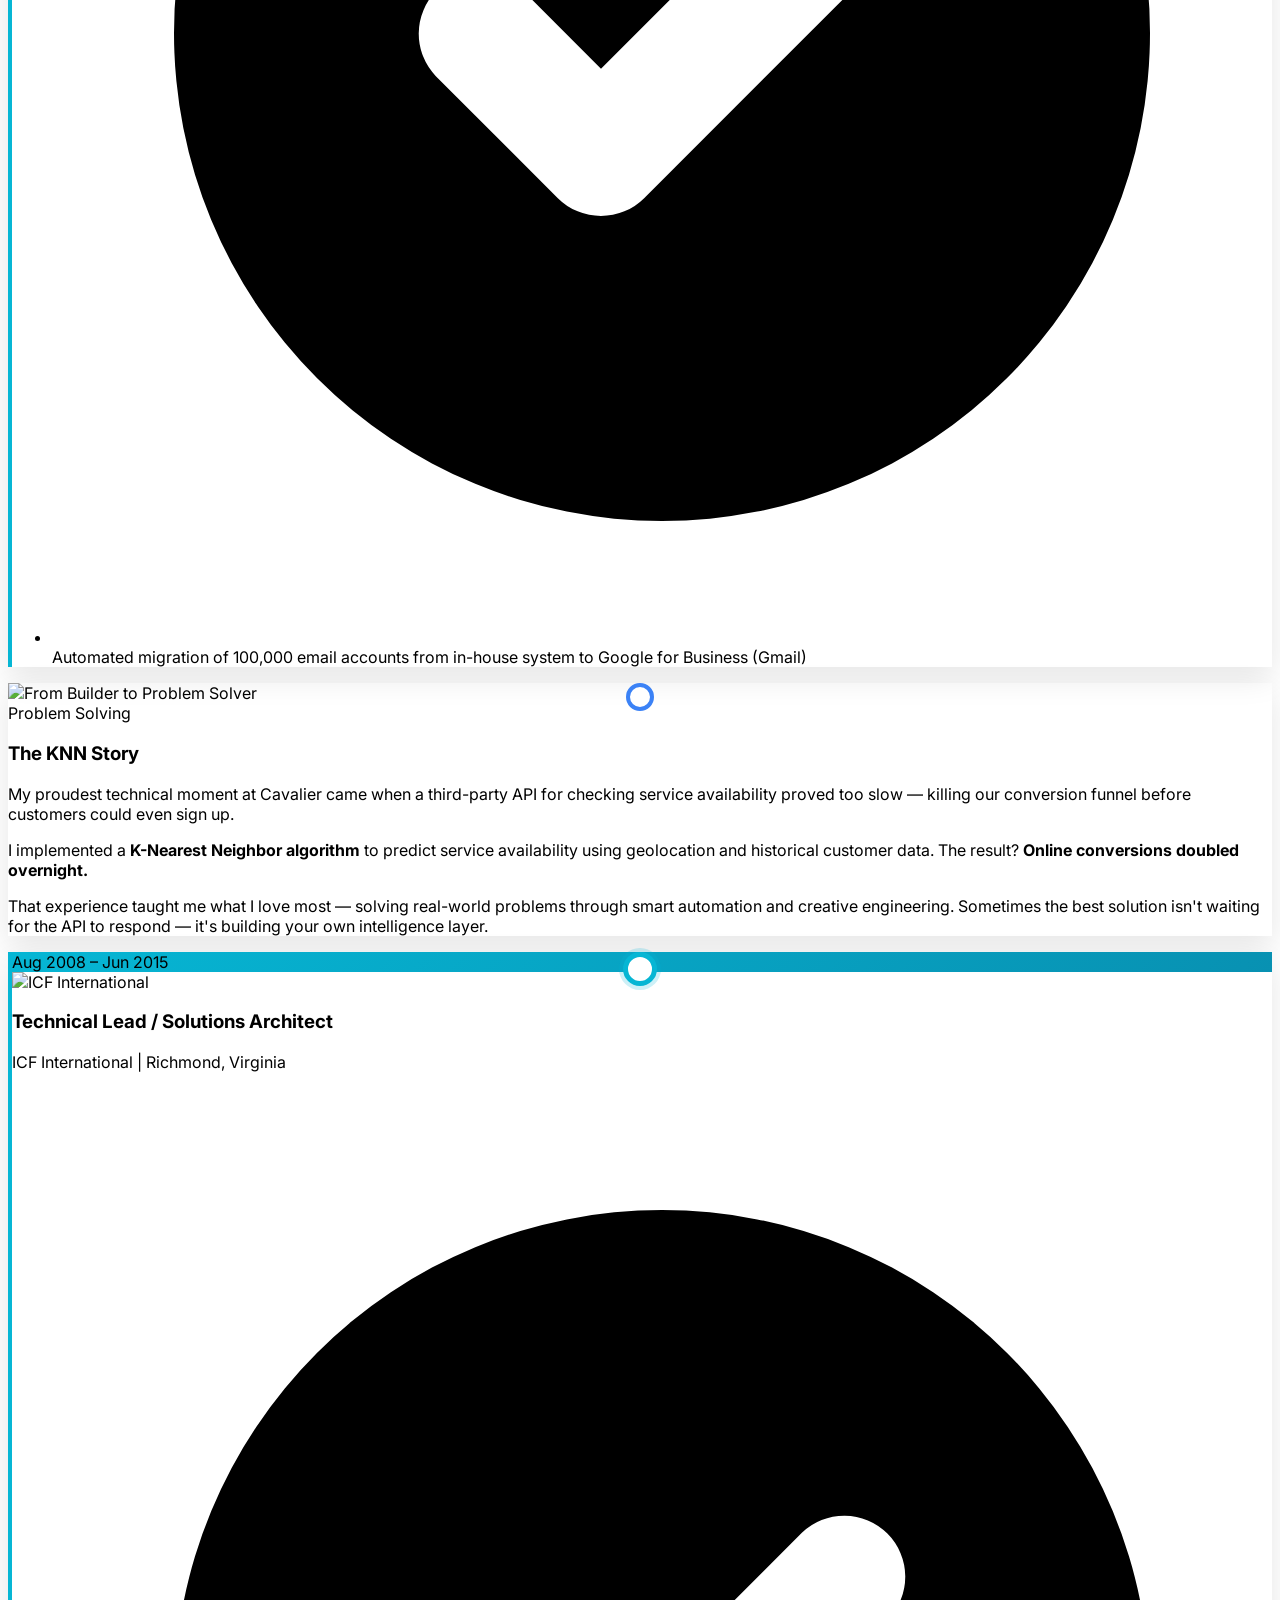
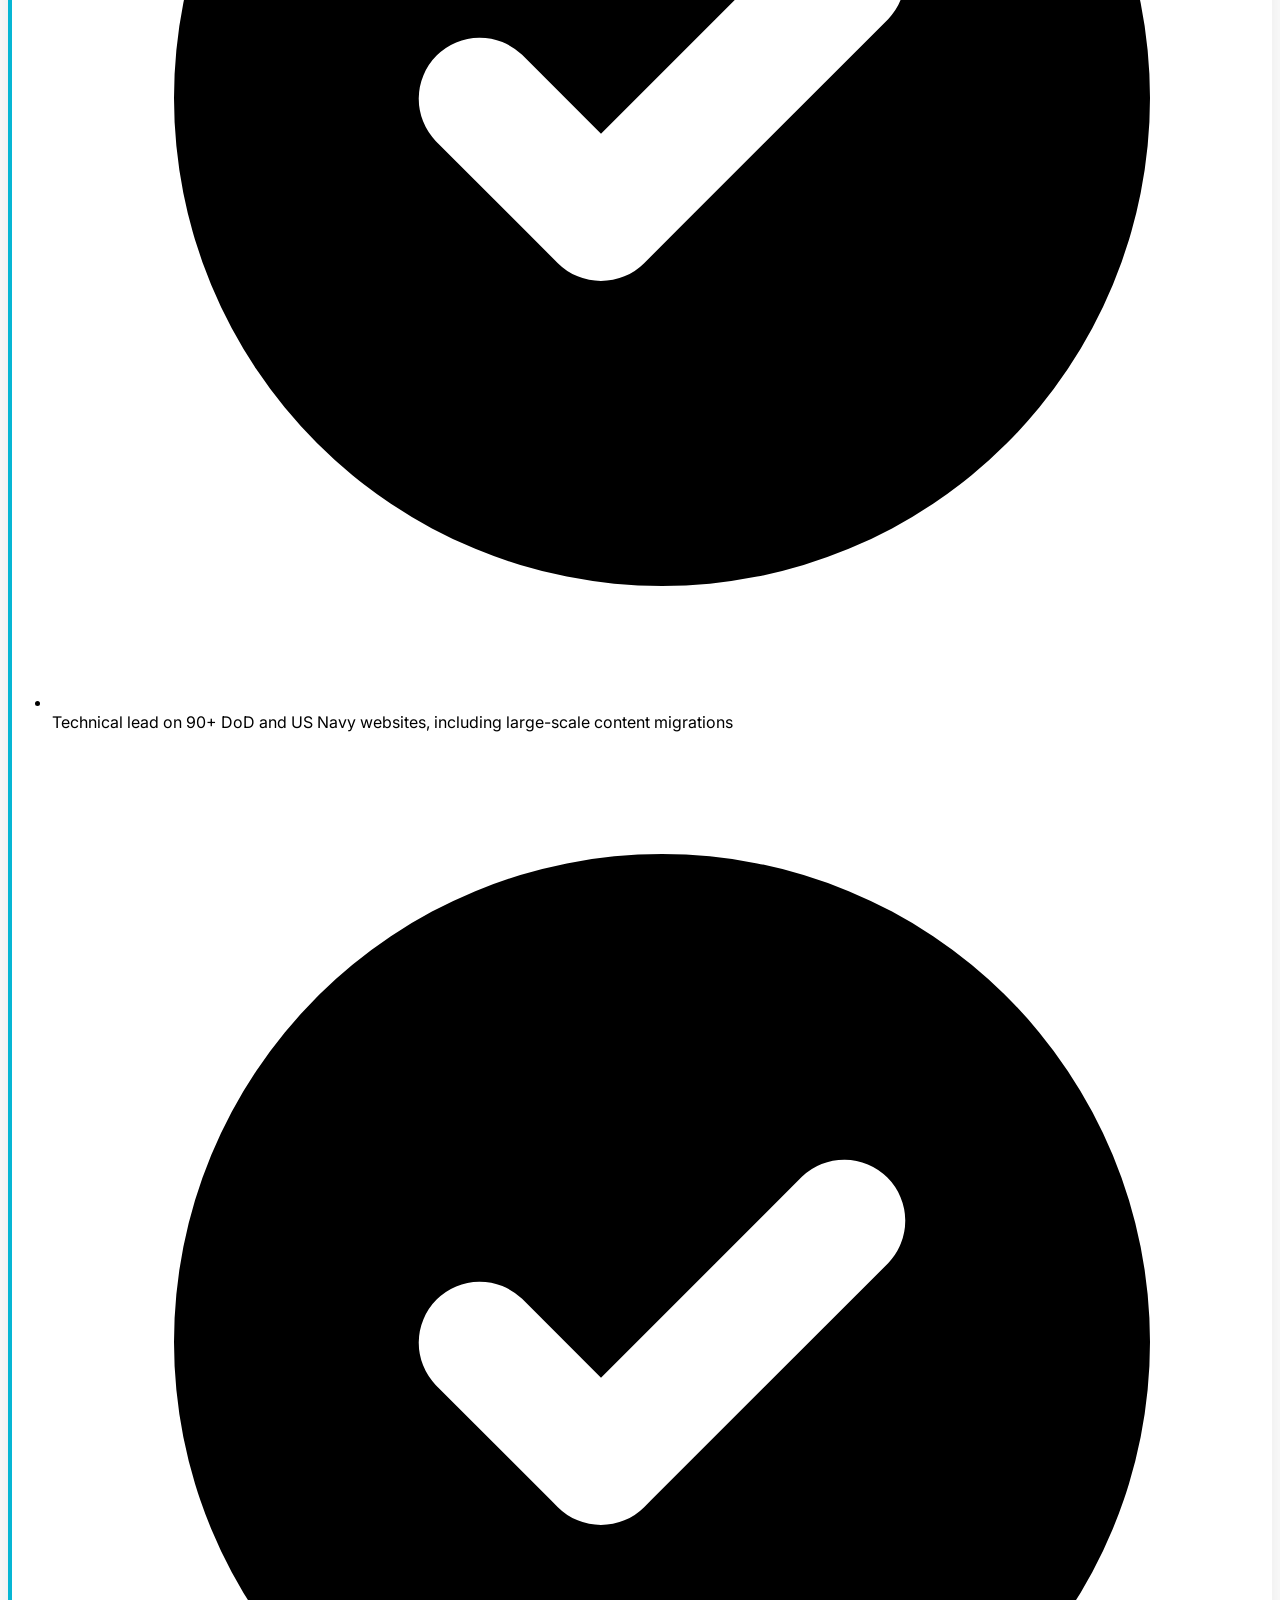
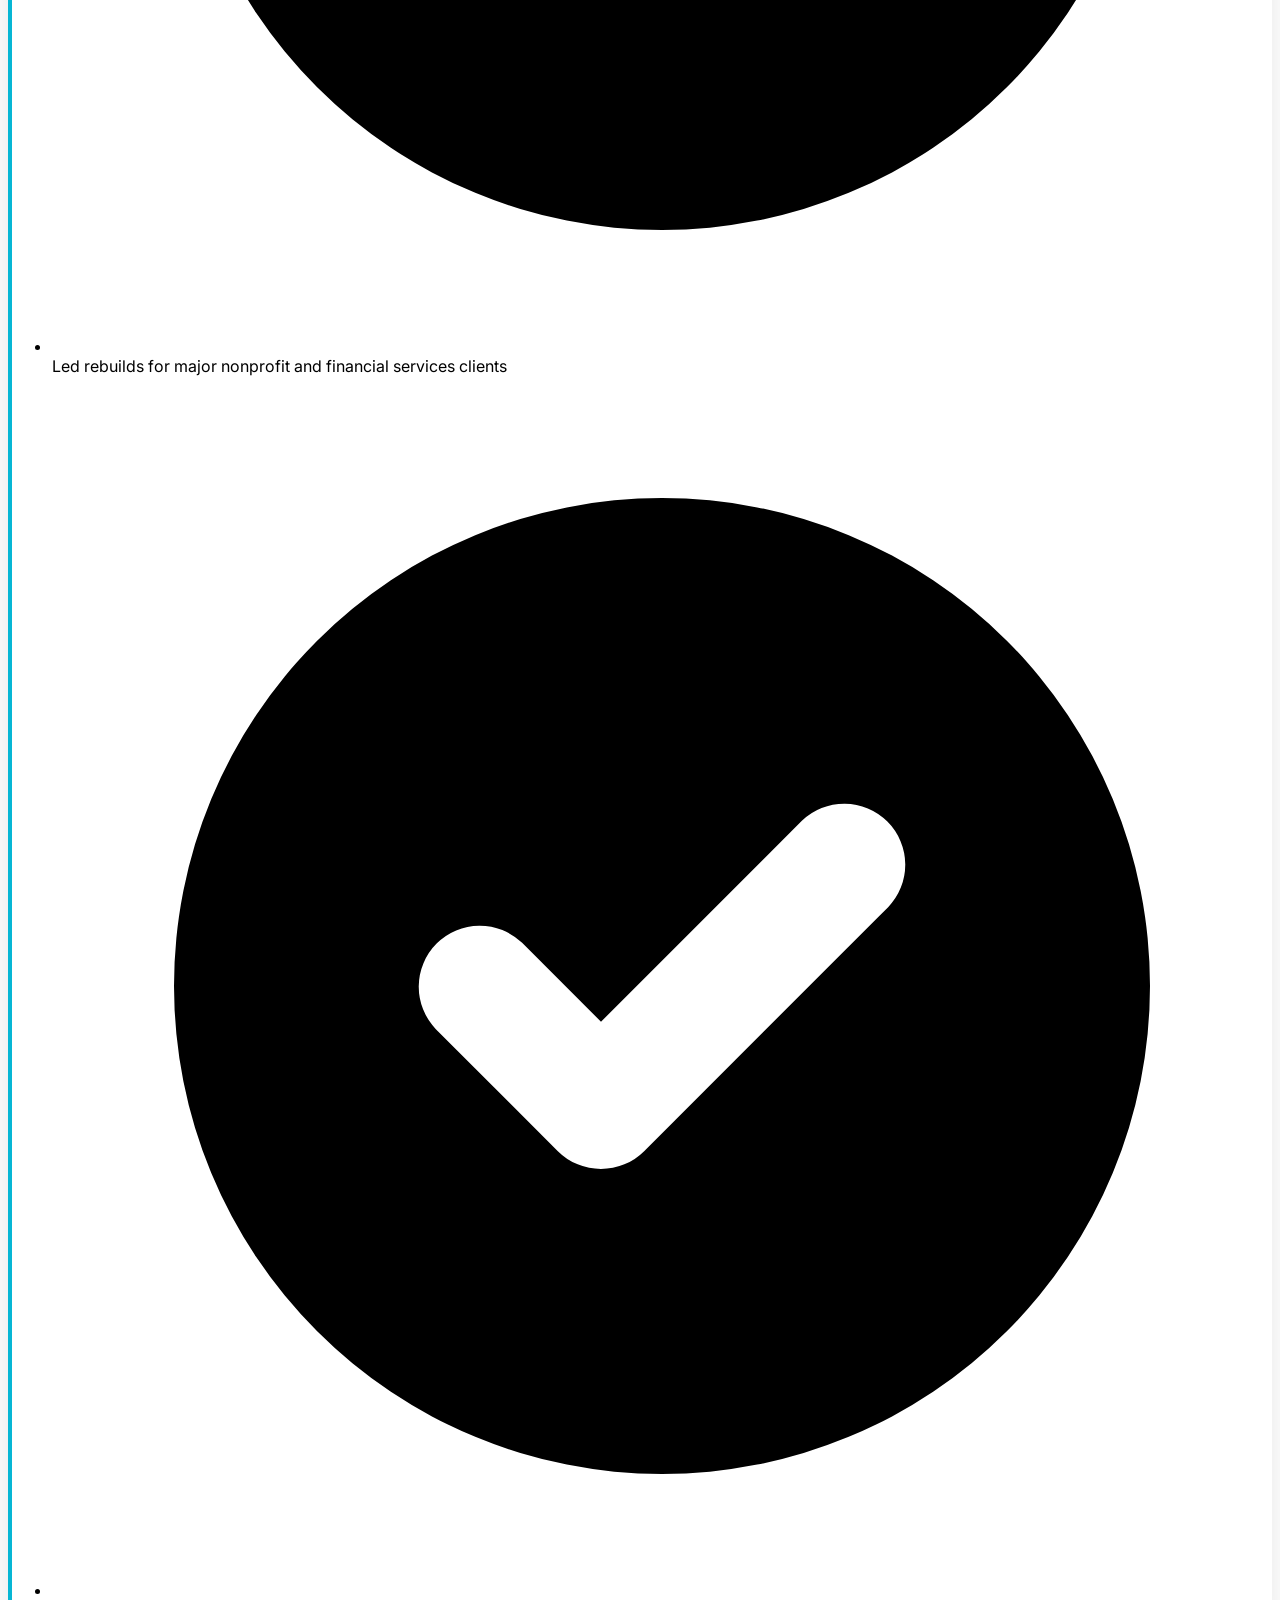
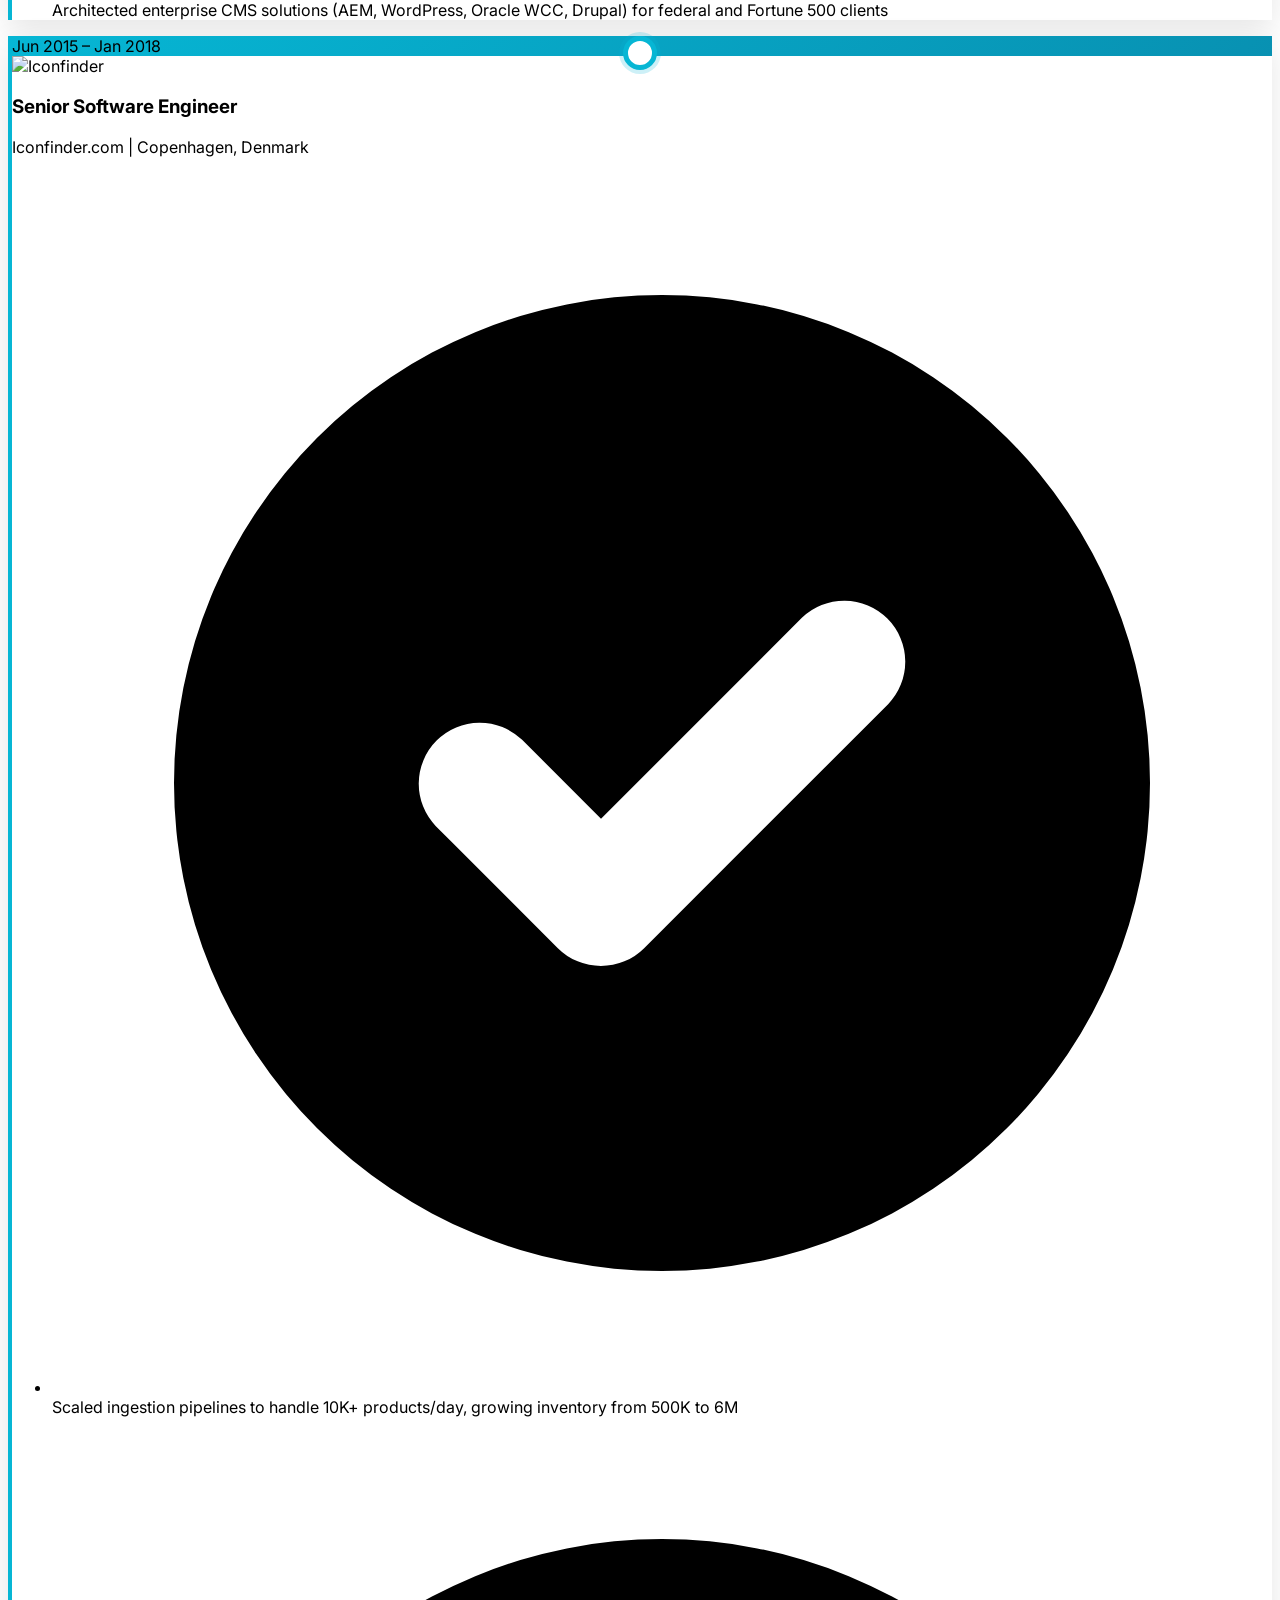
==== commit 1232daf5: "Add interactive timeline filters and factoid nodes Major enhancements to timeline interactivity:  FI" ====
--- a/index.html
+++ b/index.html
@@ -97,6 +97,53 @@
         .date-badge {
             background: linear-gradient(135deg, #06b6d4, #0891b2);
         }
+
+        .timeline-dot-factoid {
+            width: 18px;
+            height: 18px;
+            border-radius: 50%;
+            background: white;
+            border: 4px solid #f59e0b;
+            position: absolute;
+            left: 50%;
+            transform: translateX(-50%);
+            z-index: 10;
+            box-shadow: 0 0 0 3px rgba(245, 158, 11, 0.15);
+        }
+
+        .factoid-node {
+            border-left: 4px solid #f59e0b;
+            background: linear-gradient(135deg, #fffbeb 0%, #fef3c7 100%);
+        }
+
+        .factoid-badge {
+            background: linear-gradient(135deg, #f59e0b, #d97706);
+        }
+
+        @media (max-width: 768px) {
+            .timeline-dot-factoid {
+                left: 30px;
+            }
+        }
+
+        .timeline-item.hidden-filter {
+            display: none;
+        }
+
+        .filter-btn {
+            transition: all 0.3s ease;
+        }
+
+        .filter-btn.active {
+            transform: scale(1.05);
+        }
+
+        .filter-controls {
+            position: sticky;
+            top: 20px;
+            z-index: 50;
+            backdrop-filter: blur(10px);
+        }
     </style>
 </head>
 <body class="bg-gradient-to-br from-slate-50 to-slate-100 scroll-smooth">
@@ -138,11 +185,46 @@
     <!-- Timeline Section -->
     <section class="relative py-20 px-4">
         <div class="max-w-6xl mx-auto">
+
+            <!-- Filter Controls -->
+            <div class="filter-controls bg-white/90 rounded-lg p-6 mb-12 card-shadow">
+                <div class="text-center mb-4">
+                    <h3 class="text-lg font-semibold text-gray-800 mb-2">Customize Your View</h3>
+                    <p class="text-sm text-gray-600">Toggle different layers of my career story</p>
+                </div>
+                <div class="flex flex-wrap justify-center gap-3">
+                    <button onclick="toggleFilter('date')"
+                            class="filter-btn active bg-cyan-500 hover:bg-cyan-600 text-white px-5 py-2.5 rounded-lg font-semibold shadow-md flex items-center gap-2"
+                            id="filter-date">
+                        <svg class="w-5 h-5" fill="currentColor" viewBox="0 0 20 20">
+                            <path fill-rule="evenodd" d="M6 2a1 1 0 00-1 1v1H4a2 2 0 00-2 2v10a2 2 0 002 2h12a2 2 0 002-2V6a2 2 0 00-2-2h-1V3a1 1 0 10-2 0v1H7V3a1 1 0 00-1-1zm0 5a1 1 0 000 2h8a1 1 0 100-2H6z" clip-rule="evenodd"/>
+                        </svg>
+                        Jobs & Experience
+                    </button>
+                    <button onclick="toggleFilter('narrative')"
+                            class="filter-btn active bg-purple-500 hover:bg-purple-600 text-white px-5 py-2.5 rounded-lg font-semibold shadow-md flex items-center gap-2"
+                            id="filter-narrative">
+                        <svg class="w-5 h-5" fill="currentColor" viewBox="0 0 20 20">
+                            <path d="M9 4.804A7.968 7.968 0 005.5 4c-1.255 0-2.443.29-3.5.804v10A7.969 7.969 0 015.5 14c1.669 0 3.218.51 4.5 1.385A7.962 7.962 0 0114.5 14c1.255 0 2.443.29 3.5.804v-10A7.968 7.968 0 0014.5 4c-1.255 0-2.443.29-3.5.804V12a1 1 0 11-2 0V4.804z"/>
+                        </svg>
+                        Story & Reflections
+                    </button>
+                    <button onclick="toggleFilter('factoid')"
+                            class="filter-btn active bg-amber-500 hover:bg-amber-600 text-white px-5 py-2.5 rounded-lg font-semibold shadow-md flex items-center gap-2"
+                            id="filter-factoid">
+                        <svg class="w-5 h-5" fill="currentColor" viewBox="0 0 20 20">
+                            <path d="M9.049 2.927c.3-.921 1.603-.921 1.902 0l1.07 3.292a1 1 0 00.95.69h3.462c.969 0 1.371 1.24.588 1.81l-2.8 2.034a1 1 0 00-.364 1.118l1.07 3.292c.3.921-.755 1.688-1.54 1.118l-2.8-2.034a1 1 0 00-1.175 0l-2.8 2.034c-.784.57-1.838-.197-1.539-1.118l1.07-3.292a1 1 0 00-.364-1.118L2.98 8.72c-.783-.57-.38-1.81.588-1.81h3.461a1 1 0 00.951-.69l1.07-3.292z"/>
+                        </svg>
+                        Personal Projects
+                    </button>
+                </div>
+            </div>
+
             <!-- Timeline Line -->
             <div class="timeline-line hidden md:block"></div>
 
             <!-- The Through-Line -->
-            <div class="timeline-item mb-32 relative">
+            <div class="timeline-item mb-32 relative" data-type="narrative">
                 <div class="timeline-dot hidden md:block"></div>
                 <div class="md:w-1/2 md:ml-auto md:pl-12">
                     <div class="bg-white rounded-lg p-8 card-shadow">
@@ -165,7 +247,7 @@
             </div>
 
             <!-- From Artist to Engineer -->
-            <div class="timeline-item mb-32 relative">
+            <div class="timeline-item mb-32 relative" data-type="narrative">
                 <div class="timeline-dot hidden md:block"></div>
                 <div class="md:w-1/2 md:pr-12">
                     <div class="bg-white rounded-lg p-8 card-shadow">
@@ -190,8 +272,40 @@
                 </div>
             </div>
 
+            <!-- FACTOID: QuarkXPress in Browser -->
+            <div class="timeline-item mb-32 relative" data-type="factoid">
+                <div class="timeline-dot-factoid hidden md:block"></div>
+                <div class="md:w-1/2 md:ml-auto md:pl-12">
+                    <div class="rounded-lg p-8 card-shadow factoid-node">
+                        <div class="factoid-badge text-white px-3 py-1.5 rounded-lg inline-block mb-4">
+                            <div class="text-xs font-semibold">~1998-2000</div>
+                        </div>
+                        <div class="mb-6">
+                            <img src="https://images.unsplash.com/photo-1461749280684-dccba630e2f6?w=800&h=400&fit=crop"
+                                 alt="QuarkXPress Browser Project"
+                                 class="w-full h-48 object-cover rounded-lg">
+                        </div>
+                        <h3 class="text-2xl font-bold text-gray-800 mb-3">
+                            <svg class="w-6 h-6 inline-block text-amber-600 mr-2" fill="currentColor" viewBox="0 0 20 20">
+                                <path d="M10.894 2.553a1 1 0 00-1.788 0l-7 14a1 1 0 001.169 1.409l5-1.429A1 1 0 009 15.571V11a1 1 0 112 0v4.571a1 1 0 00.725.962l5 1.428a1 1 0 001.17-1.408l-7-14z"/>
+                            </svg>
+                            QuarkXPress in the Browser
+                        </h3>
+                        <p class="text-gray-700 leading-relaxed mb-3">
+                            Before React, before modern web frameworks, I was experimenting with building QuarkXPress-like document
+                            layouts directly in the browser. This was the era of IE6 and table-based layouts — the idea of rich
+                            document editing in a browser was considered impossible.
+                        </p>
+                        <p class="text-gray-700 leading-relaxed italic text-sm">
+                            The PoC never shipped, but it taught me to question conventional wisdom about what browsers could do.
+                            Ten years later, tools like Google Docs proved the concept at scale.
+                        </p>
+                    </div>
+                </div>
+            </div>
+
             <!-- DATE NODE: Catalyst Workflow Solutions -->
-            <div class="timeline-item mb-32 relative">
+            <div class="timeline-item mb-32 relative" data-type="date">
                 <div class="timeline-dot-date hidden md:block"></div>
                 <div class="md:w-1/2 md:ml-auto md:pl-12">
                     <div class="bg-white rounded-lg p-8 card-shadow date-node">
@@ -234,7 +348,7 @@
             </div>
 
             <!-- DATE NODE: Cavalier TV & Telephone -->
-            <div class="timeline-item mb-32 relative">
+            <div class="timeline-item mb-32 relative" data-type="date">
                 <div class="timeline-dot-date hidden md:block"></div>
                 <div class="md:w-1/2 md:pr-12">
                     <div class="bg-white rounded-lg p-8 card-shadow date-node">
@@ -273,7 +387,7 @@
             </div>
 
             <!-- From Builder to Problem Solver -->
-            <div class="timeline-item mb-32 relative">
+            <div class="timeline-item mb-32 relative" data-type="narrative">
                 <div class="timeline-dot hidden md:block"></div>
                 <div class="md:w-1/2 md:ml-auto md:pl-12">
                     <div class="bg-white rounded-lg p-8 card-shadow">
@@ -304,7 +418,7 @@
             </div>
 
             <!-- DATE NODE: ICF International -->
-            <div class="timeline-item mb-32 relative">
+            <div class="timeline-item mb-32 relative" data-type="date">
                 <div class="timeline-dot-date hidden md:block"></div>
                 <div class="md:w-1/2 md:pr-12">
                     <div class="bg-white rounded-lg p-8 card-shadow date-node">
@@ -343,7 +457,7 @@
             </div>
 
             <!-- DATE NODE: Iconfinder -->
-            <div class="timeline-item mb-32 relative">
+            <div class="timeline-item mb-32 relative" data-type="date">
                 <div class="timeline-dot-date hidden md:block"></div>
                 <div class="md:w-1/2 md:ml-auto md:pl-12">
                     <div class="bg-white rounded-lg p-8 card-shadow date-node">
@@ -381,8 +495,40 @@
                 </div>
             </div>
 
+            <!-- FACTOID: Living in Copenhagen -->
+            <div class="timeline-item mb-32 relative" data-type="factoid">
+                <div class="timeline-dot-factoid hidden md:block"></div>
+                <div class="md:w-1/2 md:pr-12">
+                    <div class="rounded-lg p-8 card-shadow factoid-node">
+                        <div class="factoid-badge text-white px-3 py-1.5 rounded-lg inline-block mb-4">
+                            <div class="text-xs font-semibold">2015-2018</div>
+                        </div>
+                        <div class="mb-6">
+                            <img src="https://images.unsplash.com/photo-1513622470522-26c3c8a854bc?w=800&h=400&fit=crop"
+                                 alt="Copenhagen"
+                                 class="w-full h-48 object-cover rounded-lg">
+                        </div>
+                        <h3 class="text-2xl font-bold text-gray-800 mb-3">
+                            <svg class="w-6 h-6 inline-block text-amber-600 mr-2" fill="currentColor" viewBox="0 0 20 20">
+                                <path fill-rule="evenodd" d="M5.05 4.05a7 7 0 119.9 9.9L10 18.9l-4.95-4.95a7 7 0 010-9.9zM10 11a2 2 0 100-4 2 2 0 000 4z" clip-rule="evenodd"/>
+                            </svg>
+                            Life in Copenhagen
+                        </h3>
+                        <p class="text-gray-700 leading-relaxed mb-3">
+                            Moving to Denmark for Iconfinder was my first experience living and working in Europe. I learned to navigate
+                            a new culture, work with a fully distributed international team, and appreciate the Danish concept of
+                            <em>hygge</em> — finding comfort and contentment in simple things.
+                        </p>
+                        <p class="text-gray-700 leading-relaxed italic text-sm">
+                            It planted a seed: maybe my wife and I didn't have to stay in one place. Maybe we could build our lives
+                            anywhere. That seed is now growing into our move to France.
+                        </p>
+                    </div>
+                </div>
+            </div>
+
             <!-- From Developer to Architect -->
-            <div class="timeline-item mb-32 relative">
+            <div class="timeline-item mb-32 relative" data-type="narrative">
                 <div class="timeline-dot hidden md:block"></div>
                 <div class="md:w-1/2 md:pr-12">
                     <div class="bg-white rounded-lg p-8 card-shadow">
@@ -412,7 +558,7 @@
             </div>
 
             <!-- DATE NODE: Independent Consultant -->
-            <div class="timeline-item mb-32 relative">
+            <div class="timeline-item mb-32 relative" data-type="date">
                 <div class="timeline-dot-date hidden md:block"></div>
                 <div class="md:w-1/2 md:ml-auto md:pl-12">
                     <div class="bg-white rounded-lg p-8 card-shadow date-node">
@@ -451,7 +597,7 @@
             </div>
 
             <!-- VectorIcons.net -->
-            <div class="timeline-item mb-32 relative">
+            <div class="timeline-item mb-32 relative" data-type="narrative">
                 <div class="timeline-dot hidden md:block"></div>
                 <div class="md:w-1/2 md:pr-12">
                     <div class="bg-white rounded-lg p-8 card-shadow">
@@ -478,8 +624,42 @@
                 </div>
             </div>
 
+            <!-- FACTOID: Preparing for France -->
+            <div class="timeline-item mb-32 relative" data-type="factoid">
+                <div class="timeline-dot-factoid hidden md:block"></div>
+                <div class="md:w-1/2 md:ml-auto md:pl-12">
+                    <div class="rounded-lg p-8 card-shadow factoid-node">
+                        <div class="factoid-badge text-white px-3 py-1.5 rounded-lg inline-block mb-4">
+                            <div class="text-xs font-semibold">2024-2025</div>
+                        </div>
+                        <div class="mb-6">
+                            <img src="https://images.unsplash.com/photo-1502602898657-3e91760cbb34?w=800&h=400&fit=crop"
+                                 alt="France"
+                                 class="w-full h-48 object-cover rounded-lg">
+                        </div>
+                        <h3 class="text-2xl font-bold text-gray-800 mb-3">
+                            <svg class="w-6 h-6 inline-block text-amber-600 mr-2" fill="currentColor" viewBox="0 0 20 20">
+                                <path fill-rule="evenodd" d="M3 6a3 3 0 013-3h10a1 1 0 01.8 1.6L14.25 8l2.55 3.4A1 1 0 0116 13H6a1 1 0 00-1 1v3a1 1 0 11-2 0V6z" clip-rule="evenodd"/>
+                            </svg>
+                            Next Chapter: France
+                        </h3>
+                        <p class="text-gray-700 leading-relaxed mb-3">
+                            I've been studying French since I was 15 — first in high school, then independently for decades.
+                            My wife and I have been planning our move to France for years, and it's finally happening in 2025.
+                        </p>
+                        <p class="text-gray-700 leading-relaxed mb-3">
+                            This move represents everything I've learned: build systems that let you work from anywhere, never stop
+                            learning, and pursue dreams even when they take decades to realize.
+                        </p>
+                        <p class="text-gray-700 leading-relaxed italic text-sm">
+                            Je parle français — pas couramment, mais j'y travaille chaque jour !
+                        </p>
+                    </div>
+                </div>
+            </div>
+
             <!-- DATE NODE: Capital One -->
-            <div class="timeline-item mb-32 relative">
+            <div class="timeline-item mb-32 relative" data-type="date">
                 <div class="timeline-dot-date hidden md:block"></div>
                 <div class="md:w-1/2 md:ml-auto md:pl-12">
                     <div class="bg-white rounded-lg p-8 card-shadow date-node">
@@ -530,7 +710,7 @@
             </div>
 
             <!-- Capital One Reflection -->
-            <div class="timeline-item mb-32 relative">
+            <div class="timeline-item mb-32 relative" data-type="narrative">
                 <div class="timeline-dot hidden md:block"></div>
                 <div class="md:w-1/2 md:pr-12">
                     <div class="bg-white rounded-lg p-8 card-shadow">
@@ -557,7 +737,7 @@
             </div>
 
             <!-- Why Expensify -->
-            <div class="timeline-item mb-32 relative">
+            <div class="timeline-item mb-32 relative" data-type="narrative">
                 <div class="timeline-dot hidden md:block"></div>
                 <div class="md:w-1/2 md:ml-auto md:pl-12">
                     <div class="bg-white rounded-lg p-8 card-shadow">
@@ -594,7 +774,7 @@
             </div>
 
             <!-- Closing -->
-            <div class="timeline-item mb-20 relative">
+            <div class="timeline-item mb-20 relative" data-type="narrative">
                 <div class="timeline-dot hidden md:block" style="border-color: #ec4899;"></div>
                 <div class="md:w-1/2 md:pr-12">
                     <div class="bg-gradient-to-br from-blue-500 to-purple-600 rounded-lg p-8 card-shadow text-white">
@@ -663,6 +843,39 @@
                 observer.observe(item);
             });
         });
+
+        // Filter toggle functionality
+        const activeFilters = new Set(['date', 'narrative', 'factoid']);
+
+        function toggleFilter(type) {
+            const button = document.getElementById(`filter-${type}`);
+
+            if (activeFilters.has(type)) {
+                activeFilters.delete(type);
+                button.classList.remove('active');
+                button.style.opacity = '0.4';
+            } else {
+                activeFilters.add(type);
+                button.classList.add('active');
+                button.style.opacity = '1';
+            }
+
+            updateVisibleItems();
+        }
+
+        function updateVisibleItems() {
+            const allItems = document.querySelectorAll('.timeline-item[data-type]');
+
+            allItems.forEach(item => {
+                const itemType = item.getAttribute('data-type');
+
+                if (activeFilters.has(itemType)) {
+                    item.classList.remove('hidden-filter');
+                } else {
+                    item.classList.add('hidden-filter');
+                }
+            });
+        }
     </script>
 </body>
 </html>
